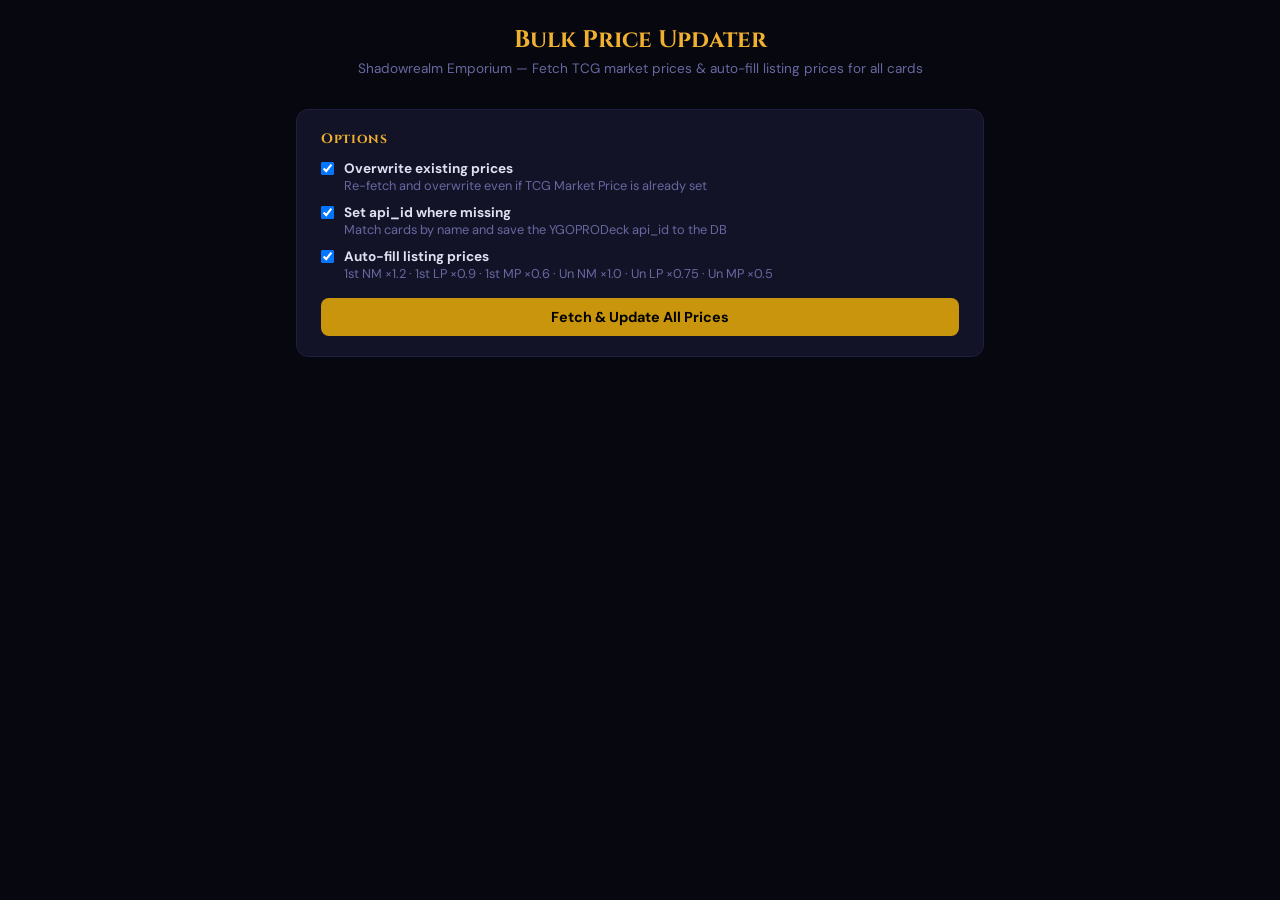
==== bulk-price.html @ 31ba42c0 "Collection: separate HR TCG Market + HR eBay columns - Replace stacked price display with two dedica" ====
<!DOCTYPE html>
<html lang="en">
<head>
  <meta charset="UTF-8">
  <meta name="viewport" content="width=device-width, initial-scale=1.0">
  <title>Shadowrealm — Bulk Price Updater</title>
  <link href="https://fonts.googleapis.com/css2?family=Cinzel:wght@400;600;700&family=DM+Sans:wght@300;400;500;600&display=swap" rel="stylesheet">
  <link rel="stylesheet" href="css/styles.css">
  <style>
    body { max-width: 720px; margin: 0 auto; padding: 24px 16px 80px; }
    .page-title { text-align:center; margin-bottom: 32px; }
    .page-title h1 { font-size:1.5rem; color:var(--gold2); margin-bottom:4px; }
    .page-title p  { color:var(--muted); font-size:0.85rem; }

    .step-card {
      background: var(--surf2);
      border: 1px solid var(--b1);
      border-radius: 12px;
      padding: 20px 24px;
      margin-bottom: 16px;
    }
    .step-card h2 { font-size:0.85rem; color:var(--gold2); margin-bottom: 12px; letter-spacing:0.05em; }

    .stat-row {
      display: flex; gap: 16px; flex-wrap: wrap; margin-bottom: 16px;
    }
    .stat-box {
      background: var(--b1); border-radius: 8px; padding: 12px 16px;
      flex: 1; min-width: 100px; text-align: center;
    }
    .stat-box .val { font-family:'Cinzel',serif; font-size:1.4rem; font-weight:700; color:var(--gold2); }
    .stat-box .lbl { font-size:0.72rem; color:var(--muted); margin-top:2px; }

    .log-wrap {
      background: var(--b1); border-radius: 8px;
      max-height: 200px; overflow-y: auto;
      padding: 10px 12px;
      font-size: 0.76rem;
      font-family: monospace;
      color: var(--muted);
      margin-top: 12px;
    }
    .log-wrap .log-ok   { color: var(--green); }
    .log-wrap .log-warn { color: var(--yellow); }
    .log-wrap .log-err  { color: var(--red); }

    #run-btn:disabled { opacity: 0.4; cursor: not-allowed; }
  </style>
</head>
<body>

<div class="page-title">
  <h1>Bulk Price Updater</h1>
  <p>Shadowrealm Emporium — Fetch TCG market prices &amp; auto-fill listing prices for all cards</p>
</div>

<!-- Options -->
<div class="step-card">
  <h2>Options</h2>
  <div style="display:flex;flex-direction:column;gap:10px;margin-bottom:16px">
    <label style="display:flex;align-items:flex-start;gap:10px;cursor:pointer;font-size:0.85rem;color:var(--txt)">
      <input type="checkbox" id="opt-overwrite" checked style="margin-top:2px">
      <span>
        <strong>Overwrite existing prices</strong>
        <span class="muted small" style="display:block">Re-fetch and overwrite even if TCG Market Price is already set</span>
      </span>
    </label>
    <label style="display:flex;align-items:flex-start;gap:10px;cursor:pointer;font-size:0.85rem;color:var(--txt)">
      <input type="checkbox" id="opt-set-api-id" checked style="margin-top:2px">
      <span>
        <strong>Set api_id where missing</strong>
        <span class="muted small" style="display:block">Match cards by name and save the YGOPRODeck api_id to the DB</span>
      </span>
    </label>
    <label style="display:flex;align-items:flex-start;gap:10px;cursor:pointer;font-size:0.85rem;color:var(--txt)">
      <input type="checkbox" id="opt-listing-prices" checked style="margin-top:2px">
      <span>
        <strong>Auto-fill listing prices</strong>
        <span class="muted small" style="display:block">1st NM ×1.2 · 1st LP ×0.9 · 1st MP ×0.6 · Un NM ×1.0 · Un LP ×0.75 · Un MP ×0.5</span>
      </span>
    </label>
  </div>
  <button id="run-btn" class="btn btn-primary" style="width:100%" onclick="runBulkPrice()">
    Fetch &amp; Update All Prices
  </button>
</div>

<!-- Progress -->
<div class="step-card" id="progress-card" style="display:none">
  <h2>Progress</h2>
  <div class="stat-row" id="stat-row">
    <div class="stat-box"><div class="val" id="s-ygo">—</div><div class="lbl">YGO Cards Loaded</div></div>
    <div class="stat-box"><div class="val" id="s-db">—</div><div class="lbl">DB Cards Scanned</div></div>
    <div class="stat-box"><div class="val green" id="s-updated">0</div><div class="lbl">Updated</div></div>
    <div class="stat-box"><div class="val muted" id="s-skipped">0</div><div class="lbl">Skipped (no match)</div></div>
    <div class="stat-box"><div class="val red" id="s-errors">0</div><div class="lbl">Errors</div></div>
  </div>
  <div class="progress-wrap">
    <div class="progress-bar" id="prog-bar" style="width:0%"></div>
  </div>
  <div style="font-size:0.8rem;color:var(--muted);margin-top:8px;text-align:center" id="prog-label">Starting…</div>
  <div class="log-wrap" id="log"></div>
</div>

<!-- Result -->
<div class="step-card" id="result-card" style="display:none">
  <h2>Complete</h2>
  <div class="stat-row" id="result-stats"></div>
  <div style="display:flex;gap:12px;margin-top:8px">
    <button class="btn btn-secondary" onclick="location.reload()">Run Again</button>
    <a href="index.html" class="btn btn-primary">Open App →</a>
  </div>
</div>

<div id="toast"></div>

<script src="js/config.js"></script>
<script src="js/db.js"></script>
<script>

function log(msg, type = '') {
  const wrap = document.getElementById('log');
  const line = document.createElement('div');
  line.className = type ? `log-${type}` : '';
  line.textContent = msg;
  wrap.appendChild(line);
  wrap.scrollTop = wrap.scrollHeight;
}

function setStat(id, val) {
  const el = document.getElementById(id);
  if (el) el.textContent = typeof val === 'number' ? val.toLocaleString() : val;
}

function setProgress(done, total, label) {
  const pct = total > 0 ? Math.round((done / total) * 100) : 0;
  document.getElementById('prog-bar').style.width = pct + '%';
  document.getElementById('prog-label').textContent = label;
}

async function runBulkPrice() {
  const btn            = document.getElementById('run-btn');
  const optOverwrite   = document.getElementById('opt-overwrite').checked;
  const optSetApiId    = document.getElementById('opt-set-api-id').checked;
  const optListPrices  = document.getElementById('opt-listing-prices').checked;

  btn.disabled = true;
  document.getElementById('progress-card').style.display = '';
  document.getElementById('result-card').style.display   = 'none';

  let totalUpdated = 0;
  let totalSkipped = 0;
  let totalErrors  = 0;

  // ── Step 1: Fetch all YGOPRODeck cards ──────────────────────────────────────
  log('Fetching all cards from YGOPRODeck…');
  setProgress(0, 1, 'Fetching YGOPRODeck database…');

  let ygoMap;        // name_lower              → { id, price, ebay }  — fallback by name
  let setCodeMap;    // set_code_lower          → { id, price, ebay }  — preferred: exact card# + rarity price
  let nameRarityMap; // "name|rarity" lower     → price               — for HR pricing
  try {
    const res  = await fetch('https://db.ygoprodeck.com/api/v7/cardinfo.php?misc=yes');
    if (!res.ok) throw new Error('YGOPRODeck API returned ' + res.status);
    const data = await res.json();
    const cards = data.data || [];

    ygoMap        = new Map();
    setCodeMap    = new Map();
    nameRarityMap = new Map();
    cards.forEach(c => {
      const price = parseFloat(c.card_prices?.[0]?.tcgplayer_price) || 0;
      const ebay  = parseFloat(c.card_prices?.[0]?.ebay_price)      || 0;
      // Name fallback (generic price — last resort only)
      ygoMap.set(c.name.toLowerCase().trim(), { id: c.id, price, ebay });
      // Card-number + rarity map — exact rarity-specific price
      (c.card_sets || []).forEach(s => {
        const setCode  = s.set_code?.toLowerCase().trim();
        const setPrice = parseFloat(s.set_price) || 0;
        const rarity   = s.set_rarity?.toLowerCase().trim() || '';
        if (setCode && setPrice > 0) {
          // Primary key: card_number|rarity — exact match
          setCodeMap.set(`${setCode}|${rarity}`, { id: c.id, price: setPrice, ebay });
          // Secondary key: card_number only — only set if not already set (first rarity wins as fallback)
          if (!setCodeMap.has(setCode)) {
            setCodeMap.set(setCode, { id: c.id, price: setPrice, ebay });
          }
        }
        // Name+rarity map for HR pricing
        if (setPrice > 0 && rarity) {
          const nrKey = `${c.name.toLowerCase().trim()}|${rarity}`;
          if (!nameRarityMap.has(nrKey)) nameRarityMap.set(nrKey, setPrice);
        }
      });
    });
    setStat('s-ygo', ygoMap.size);
    log(`✓ Loaded ${ygoMap.size.toLocaleString()} cards · ${setCodeMap.size.toLocaleString()} set printings from YGOPRODeck`, 'ok');
  } catch (e) {
    log('✗ Failed to fetch YGOPRODeck: ' + e.message, 'err');
    btn.disabled = false;
    return;
  }

  // ── Step 2: Page through all DB cards ────────────────────────────────────────
  log('Loading cards from Supabase…');
  const PAGE = 1000;
  let allCards = [];
  let offset   = 0;

  // Get total count first
  const countRes = await fetch(
    `${SUPABASE_URL}/rest/v1/cards?select=id&limit=1`,
    { headers: { ...DB_HEADERS_RETURN, 'Prefer': 'count=exact' } }
  );
  const totalCards = parseInt(countRes.headers.get('content-range')?.split('/')[1] || '0', 10);
  setStat('s-db', totalCards);
  log(`DB has ${totalCards.toLocaleString()} cards to process`);

  while (true) {
    const res = await fetch(
      `${SUPABASE_URL}/rest/v1/cards?select=id,card_number,card_name,rarity,higher_rarity,api_id,tcg_market_price&limit=${PAGE}&offset=${offset}`,
      { headers: DB_HEADERS_RETURN }
    );
    if (!res.ok) { log('✗ DB fetch failed at offset ' + offset, 'err'); break; }
    const batch = await res.json();
    allCards = allCards.concat(batch);
    if (batch.length < PAGE) break;
    offset += PAGE;
    setProgress(allCards.length, totalCards, `Loading DB cards… ${allCards.length.toLocaleString()} / ${totalCards.toLocaleString()}`);
  }

  log(`✓ Loaded ${allCards.length.toLocaleString()} cards from DB`, 'ok');

  // ── Step 3: Build update payload ─────────────────────────────────────────────
  log('Matching prices…');
  const updates = [];

  allCards.forEach(card => {
    // Skip if not overwriting and price already set
    if (!optOverwrite && card.tcg_market_price > 0) return;

    // Match by card_number + rarity first (exact), then card_number only, then name
    const codeKey     = (card.card_number || '').toLowerCase().trim();
    const rarityKey   = `${codeKey}|${(card.rarity || '').toLowerCase().trim()}`;
    const nameKey     = (card.card_name   || '').toLowerCase().trim();
    const match       = setCodeMap.get(rarityKey) || setCodeMap.get(codeKey) || ygoMap.get(nameKey);

    if (!match || match.price <= 0) {
      totalSkipped++;
      return;
    }

    const p     = match.price;
    const patch = { id: card.id, tcg_market_price: p, updated_at: new Date().toISOString() };

    if (match.ebay > 0) patch.ebay_low_price = +match.ebay.toFixed(2);

    if (optSetApiId && !card.api_id && match.id) {
      patch.api_id = match.id;
    }

    // HR pricing — try card_number|hr_rarity first (exact printing), then name|hr_rarity as fallback
    if (card.higher_rarity) {
      const hrRarLower  = card.higher_rarity.toLowerCase().trim();
      const hrCodeMatch = setCodeMap.get(`${codeKey}|${hrRarLower}`);
      const hrPrice     = hrCodeMatch
        ? hrCodeMatch.price
        : (nameRarityMap.get(`${nameKey}|${hrRarLower}`) || 0);
      if (hrPrice > 0) patch.hr_tcg_price = +parseFloat(hrPrice).toFixed(2);
      // HR eBay price — only available from set code match
      if (hrCodeMatch && hrCodeMatch.ebay > 0) patch.hr_ebay_price = +hrCodeMatch.ebay.toFixed(2);
    }

    if (optListPrices) {
      patch.first_ed_nm  = +(p * PRICE_MULT.first_ed_nm).toFixed(2);
      patch.first_ed_lp  = +(p * PRICE_MULT.first_ed_lp).toFixed(2);
      patch.first_ed_mp  = +(p * PRICE_MULT.first_ed_mp).toFixed(2);
      patch.unlimited_nm = +(p * PRICE_MULT.unlimited_nm).toFixed(2);
      patch.unlimited_lp = +(p * PRICE_MULT.unlimited_lp).toFixed(2);
      patch.unlimited_mp = +(p * PRICE_MULT.unlimited_mp).toFixed(2);
    }

    updates.push(patch);
  });

  log(`${updates.length.toLocaleString()} cards to update · ${totalSkipped.toLocaleString()} skipped (no price match)`);
  setStat('s-skipped', totalSkipped);

  if (!updates.length) {
    log('Nothing to update.', 'warn');
    setProgress(1, 1, 'Done — nothing to update');
    btn.disabled = false;
    return;
  }

  // ── Step 4: Batch PATCH (concurrent per batch) ───────────────────────────────
  // Use PATCH per card (not upsert/POST) so Supabase only updates existing rows
  // without triggering NOT NULL constraints on columns we're not touching.
  const BATCH = 100;
  const totalBatches = Math.ceil(updates.length / BATCH);
  log(`Uploading ${updates.length.toLocaleString()} updates in ${totalBatches} batches of ${BATCH}…`);

  async function patchCard(row) {
    const { id, ...fields } = row;
    const res = await fetch(
      `${SUPABASE_URL}/rest/v1/cards?id=eq.${id}`,
      { method: 'PATCH', headers: DB_HEADERS, body: JSON.stringify(fields) }
    );
    if (!res.ok) throw new Error(await res.text());
  }

  for (let i = 0; i < updates.length; i += BATCH) {
    const batch    = updates.slice(i, i + BATCH);
    const batchNum = Math.floor(i / BATCH) + 1;
    const results  = await Promise.allSettled(batch.map(patchCard));
    let batchErrors = 0;
    results.forEach(r => {
      if (r.status === 'fulfilled') totalUpdated++;
      else { totalErrors++; batchErrors++; }
    });
    setStat('s-updated', totalUpdated);
    setStat('s-errors', totalErrors);
    if (batchErrors) log(`✗ Batch ${batchNum}: ${batchErrors} failed`, 'err');
    setProgress(
      i + batch.length,
      updates.length,
      `Batch ${batchNum} / ${totalBatches} — ${totalUpdated.toLocaleString()} updated`
    );
    await new Promise(r => setTimeout(r, 0));
  }

  // ── Done ──────────────────────────────────────────────────────────────────────
  setProgress(updates.length, updates.length, 'Complete!');
  log(`✓ Done — ${totalUpdated.toLocaleString()} updated · ${totalSkipped.toLocaleString()} skipped · ${totalErrors} errors`, 'ok');

  document.getElementById('result-card').style.display = '';
  document.getElementById('result-stats').innerHTML = `
    <div class="stat-box"><div class="val green">${totalUpdated.toLocaleString()}</div><div class="lbl">Prices Updated</div></div>
    <div class="stat-box"><div class="val muted">${totalSkipped.toLocaleString()}</div><div class="lbl">No Match Found</div></div>
    <div class="stat-box"><div class="val ${totalErrors ? 'red' : 'muted'}">${totalErrors}</div><div class="lbl">Errors</div></div>
  `;

  btn.disabled = false;
}

// Toast stub (needed by db.js indirectly)
function showToast(msg) { console.warn(msg); }

</script>
</body>
</html>
---- css/styles.css ----
/* ─── Google Fonts ─────────────────────────────────────────────────────────── */
@import url('https://fonts.googleapis.com/css2?family=Cinzel:wght@400;600;700;900&family=DM+Sans:wght@300;400;500;600&display=swap');

/* ─── Design Tokens ────────────────────────────────────────────────────────── */
:root {
  --bg:      #070710;
  --surf:    #0d0d1e;
  --surf2:   #131328;
  --b1:      #1e1e40;
  --b2:      #2e2e55;
  --gold:    #c8950c;
  --gold2:   #f0b030;
  --txt:     #e0e0f0;
  --muted:   #6868a0;
  --dim:     #32325a;
  --green:   #3db87a;
  --yellow:  #e8b030;
  --red:     #e04848;
  --blue:    #60a0f0;
  --purple:  #e060e0;
}

/* ─── Reset & Base ─────────────────────────────────────────────────────────── */
*, *::before, *::after { box-sizing: border-box; margin: 0; padding: 0; }

html { font-size: 16px; }

body {
  background: var(--bg);
  color: var(--txt);
  font-family: 'DM Sans', sans-serif;
  font-weight: 400;
  min-height: 100vh;
  -webkit-font-smoothing: antialiased;
}

h1, h2, h3, h4, .cinzel { font-family: 'Cinzel', serif; }

a { color: var(--gold2); text-decoration: none; }
a:hover { text-decoration: underline; }

/* ─── Scrollbar ────────────────────────────────────────────────────────────── */
::-webkit-scrollbar { width: 6px; height: 6px; }
::-webkit-scrollbar-track { background: var(--surf); }
::-webkit-scrollbar-thumb { background: var(--b2); border-radius: 3px; }

/* ─── Utility ──────────────────────────────────────────────────────────────── */
.hidden   { display: none !important; }
.flex     { display: flex; }
.flex-col { display: flex; flex-direction: column; }
.gap-4    { gap: 4px; }
.gap-8    { gap: 8px; }
.gap-12   { gap: 12px; }
.gap-16   { gap: 16px; }
.gap-24   { gap: 24px; }
.center   { align-items: center; }
.between  { justify-content: space-between; }
.wrap     { flex-wrap: wrap; }
.w-full   { width: 100%; }
.mt-8     { margin-top: 8px; }
.mt-16    { margin-top: 16px; }
.mt-24    { margin-top: 24px; }
.muted    { color: var(--muted); }
.gold     { color: var(--gold2); }
.green    { color: var(--green); }
.red      { color: var(--red); }
.yellow   { color: var(--yellow); }
.blue     { color: var(--blue); }
.small    { font-size: 0.8rem; }
.bold     { font-weight: 600; }
.text-center { text-align: center; }

/* ─── Brand Header ─────────────────────────────────────────────────────────── */
.brand-header {
  text-align: center;
  padding: 20px 16px 12px;
  border-bottom: 1px solid var(--b1);
  background: var(--surf);
}
.brand-header h1 {
  font-size: clamp(1.1rem, 4vw, 1.6rem);
  font-weight: 700;
  letter-spacing: 0.05em;
  color: var(--gold2);
  text-shadow: 0 0 20px rgba(240,176,48,0.3);
}
.brand-header .byline {
  font-size: 0.75rem;
  color: var(--muted);
  font-family: 'DM Sans', sans-serif;
  margin-top: 2px;
}
.brand-header .mode-badge {
  display: inline-block;
  margin-top: 6px;
  padding: 2px 10px;
  border-radius: 20px;
  font-size: 0.7rem;
  font-family: 'Cinzel', serif;
  letter-spacing: 0.08em;
  text-transform: uppercase;
}
.mode-badge.inventory { background: var(--b1); color: var(--muted); border: 1px solid var(--dim); }
.mode-badge.owner     { background: rgba(200,149,12,0.15); color: var(--gold2); border: 1px solid var(--gold); }

/* ─── Buttons ──────────────────────────────────────────────────────────────── */
.btn {
  display: inline-flex;
  align-items: center;
  justify-content: center;
  gap: 6px;
  padding: 10px 20px;
  border: none;
  border-radius: 8px;
  font-family: 'DM Sans', sans-serif;
  font-size: 0.9rem;
  font-weight: 500;
  cursor: pointer;
  transition: all 0.15s ease;
  white-space: nowrap;
}
.btn:disabled { opacity: 0.4; cursor: not-allowed; }

.btn-primary {
  background: var(--gold);
  color: #000;
  font-weight: 700;
}
.btn-primary:hover:not(:disabled) { background: var(--gold2); }

.btn-secondary {
  background: var(--b1);
  color: var(--txt);
  border: 1px solid var(--b2);
}
.btn-secondary:hover:not(:disabled) { background: var(--b2); }

.btn-ghost {
  background: transparent;
  color: var(--muted);
  border: 1px solid var(--dim);
}
.btn-ghost:hover:not(:disabled) { color: var(--txt); border-color: var(--b2); }

.btn-danger {
  background: transparent;
  color: var(--red);
  border: 1px solid var(--red);
}
.btn-danger:hover:not(:disabled) { background: rgba(224,72,72,0.15); }

.btn-sm { padding: 6px 12px; font-size: 0.8rem; }
.btn-lg { padding: 14px 28px; font-size: 1rem; font-family: 'Cinzel', serif; letter-spacing: 0.05em; }

/* ─── Inputs / Forms ───────────────────────────────────────────────────────── */
.input {
  background: var(--b1);
  border: 1px solid var(--b2);
  border-radius: 8px;
  color: var(--txt);
  font-family: 'DM Sans', sans-serif;
  font-size: 0.9rem;
  padding: 10px 12px;
  width: 100%;
  outline: none;
  transition: border-color 0.15s;
}
.input:focus { border-color: var(--gold); }
.input::placeholder { color: var(--muted); }

select.input { cursor: pointer; appearance: none;
  background-image: url("data:image/svg+xml,%3Csvg xmlns='http://www.w3.org/2000/svg' width='12' height='8' viewBox='0 0 12 8'%3E%3Cpath d='M1 1l5 5 5-5' stroke='%236868a0' stroke-width='1.5' fill='none' stroke-linecap='round'/%3E%3C/svg%3E");
  background-repeat: no-repeat;
  background-position: right 12px center;
  padding-right: 32px;
}

.form-group { display: flex; flex-direction: column; gap: 6px; }
.form-label { font-size: 0.78rem; color: var(--muted); font-weight: 500; letter-spacing: 0.03em; }

/* ─── Tabs ─────────────────────────────────────────────────────────────────── */
.tabs {
  display: flex;
  border-bottom: 1px solid var(--b1);
  background: var(--surf);
  overflow-x: auto;
  -webkit-overflow-scrolling: touch;
}
.tabs::-webkit-scrollbar { height: 0; }

.tab-btn {
  flex: none;
  padding: 12px 16px;
  background: none;
  border: none;
  border-bottom: 2px solid transparent;
  color: var(--muted);
  font-family: 'Cinzel', serif;
  font-size: 0.72rem;
  font-weight: 600;
  letter-spacing: 0.06em;
  text-transform: uppercase;
  cursor: pointer;
  white-space: nowrap;
  transition: all 0.15s;
}
.tab-btn:hover { color: var(--txt); }
.tab-btn.active {
  color: var(--gold2);
  border-bottom-color: var(--gold);
}

.tab-panel { display: none; }
.tab-panel.active { display: block; }

/* ─── Cards (UI containers) ────────────────────────────────────────────────── */
.card {
  background: var(--surf2);
  border: 1px solid var(--b1);
  border-radius: 12px;
  padding: 16px;
}
.card-lg { padding: 24px; }

/* ─── Badges / Pills ───────────────────────────────────────────────────────── */
.badge {
  display: inline-block;
  padding: 2px 8px;
  border-radius: 20px;
  font-size: 0.7rem;
  font-weight: 600;
  font-family: 'DM Sans', sans-serif;
  white-space: nowrap;
}
.badge-gold    { background: rgba(200,149,12,0.2); color: var(--gold2); border: 1px solid rgba(200,149,12,0.4); }
.badge-muted   { background: var(--b1); color: var(--muted); border: 1px solid var(--dim); }
.badge-green   { background: rgba(61,184,122,0.15); color: var(--green); border: 1px solid rgba(61,184,122,0.3); }
.badge-red     { background: rgba(224,72,72,0.15); color: var(--red); border: 1px solid rgba(224,72,72,0.3); }
.badge-blue    { background: rgba(96,160,240,0.15); color: var(--blue); border: 1px solid rgba(96,160,240,0.3); }
.badge-purple  { background: rgba(224,96,224,0.15); color: var(--purple); border: 1px solid rgba(224,96,224,0.3); }

/* ─── Modal ────────────────────────────────────────────────────────────────── */
.modal-overlay {
  position: fixed; inset: 0;
  background: rgba(7,7,16,0.85);
  display: flex; align-items: center; justify-content: center;
  z-index: 1000;
  padding: 16px;
}
.modal-box {
  background: var(--surf2);
  border: 1px solid var(--b2);
  border-radius: 16px;
  padding: 24px;
  width: 100%;
  max-width: 480px;
  max-height: 90vh;
  overflow-y: auto;
}
.modal-title {
  font-family: 'Cinzel', serif;
  font-size: 1.1rem;
  color: var(--gold2);
  margin-bottom: 20px;
}

/* ─── Toast ────────────────────────────────────────────────────────────────── */
#toast {
  position: fixed; bottom: 24px; left: 50%; transform: translateX(-50%);
  background: var(--surf2); border: 1px solid var(--b2);
  color: var(--txt); padding: 10px 20px; border-radius: 8px;
  font-size: 0.85rem; z-index: 2000;
  opacity: 0; transition: opacity 0.2s;
  pointer-events: none;
  white-space: nowrap;
}
#toast.show { opacity: 1; }

/* ─── Startup Screen ───────────────────────────────────────────────────────── */
#start-screen {
  min-height: 100vh;
  display: flex;
  flex-direction: column;
  align-items: center;
  justify-content: center;
  padding: 24px;
  text-align: center;
}
.start-logo {
  font-family: 'Cinzel', serif;
  font-size: clamp(1.4rem, 6vw, 2.4rem);
  font-weight: 900;
  color: var(--gold2);
  text-shadow: 0 0 40px rgba(240,176,48,0.4);
  letter-spacing: 0.04em;
  margin-bottom: 8px;
}
.start-byline {
  font-size: 0.85rem;
  color: var(--muted);
  margin-bottom: 48px;
}
.start-buttons {
  display: flex;
  flex-direction: column;
  gap: 16px;
  width: 100%;
  max-width: 300px;
}
.start-btn {
  padding: 18px 24px;
  border-radius: 12px;
  font-family: 'Cinzel', serif;
  font-size: 1rem;
  font-weight: 700;
  letter-spacing: 0.05em;
  cursor: pointer;
  border: none;
  transition: all 0.2s;
}
.start-btn-inventory {
  background: var(--b1);
  color: var(--txt);
  border: 1px solid var(--b2);
}
.start-btn-inventory:hover { background: var(--b2); }
.start-btn-owner {
  background: linear-gradient(135deg, var(--gold) 0%, var(--gold2) 100%);
  color: #000;
}
.start-btn-owner:hover { filter: brightness(1.1); }
.start-btn-desc {
  font-family: 'DM Sans', sans-serif;
  font-size: 0.75rem;
  font-weight: 400;
  color: var(--muted);
  margin-top: 4px;
  display: block;
}
.start-btn-owner .start-btn-desc { color: rgba(0,0,0,0.6); }

/* ─── PIN Modal ────────────────────────────────────────────────────────────── */
.pin-display {
  display: flex; gap: 12px; justify-content: center; margin: 20px 0;
}
.pin-dot {
  width: 14px; height: 14px;
  border-radius: 50%;
  background: var(--b2);
  border: 2px solid var(--dim);
  transition: all 0.15s;
}
.pin-dot.filled { background: var(--gold); border-color: var(--gold); }

.pin-keypad {
  display: grid;
  grid-template-columns: repeat(3, 1fr);
  gap: 10px;
  max-width: 240px;
  margin: 0 auto;
}
.pin-key {
  aspect-ratio: 1;
  background: var(--b1);
  border: 1px solid var(--b2);
  border-radius: 10px;
  color: var(--txt);
  font-family: 'Cinzel', serif;
  font-size: 1.2rem;
  cursor: pointer;
  transition: all 0.1s;
  display: flex; align-items: center; justify-content: center;
}
.pin-key:hover  { background: var(--b2); }
.pin-key:active { transform: scale(0.93); }
.pin-key.clear  { color: var(--red); font-family: 'DM Sans', sans-serif; font-size: 1rem; }
.pin-error { color: var(--red); font-size: 0.85rem; text-align: center; min-height: 20px; }

/* ─── Main App Shell ───────────────────────────────────────────────────────── */
#app { min-height: 100vh; display: flex; flex-direction: column; }

.app-header {
  background: var(--surf);
  border-bottom: 1px solid var(--b1);
  padding: 12px 16px;
  display: flex;
  align-items: center;
  justify-content: space-between;
  position: sticky; top: 0; z-index: 100;
}
.app-header-brand {
  font-family: 'Cinzel', serif;
  font-size: 0.85rem;
  font-weight: 700;
  color: var(--gold2);
  letter-spacing: 0.04em;
}
.app-header-right { display: flex; align-items: center; gap: 10px; }

.switch-mode-btn {
  background: none;
  border: 1px solid var(--dim);
  color: var(--muted);
  padding: 5px 10px;
  border-radius: 6px;
  font-size: 0.75rem;
  font-family: 'DM Sans', sans-serif;
  cursor: pointer;
  transition: all 0.15s;
}
.switch-mode-btn:hover { color: var(--txt); border-color: var(--b2); }

.tab-content { flex: 1; padding: 16px; max-width: 900px; margin: 0 auto; width: 100%; }
#tab-inventory .tab-content { max-width: 100%; }
#tab-collection .tab-content { max-width: 100%; }

/* ─── Inventory Mode ───────────────────────────────────────────────────────── */
.inv-search-wrap {
  display: flex;
  flex-direction: column;
  gap: 8px;
  margin-bottom: 20px;
}
.inv-search-label {
  font-family: 'Cinzel', serif;
  font-size: 1rem;
  color: var(--gold2);
  letter-spacing: 0.04em;
}
.inv-search-input {
  font-size: 1.2rem;
  font-family: 'Cinzel', serif;
  letter-spacing: 0.08em;
  text-transform: uppercase;
  text-align: center;
  padding: 14px;
}
.inv-card-count { font-size: 0.8rem; color: var(--muted); text-align: center; }

/* Inventory card row */
.inv-card {
  background: var(--surf2);
  border: 1px solid var(--b1);
  border-radius: 12px;
  padding: 12px;
  margin-bottom: 12px;
  position: relative;
  transition: border-color 0.2s;
}
.inv-card.saving { border-color: var(--gold); }
.inv-card.saved  { border-color: var(--green); }

.inv-card-header {
  display: flex;
  align-items: flex-start;
  gap: 12px;
  margin-bottom: 12px;
}
.inv-card-img {
  width: 48px;
  height: 70px;
  object-fit: cover;
  border-radius: 4px;
  background: var(--b1);
  flex-shrink: 0;
}
.inv-card-img-placeholder {
  width: 48px; height: 70px;
  background: var(--b1);
  border-radius: 4px;
  display: flex; align-items: center; justify-content: center;
  color: var(--dim); font-size: 0.6rem;
  flex-shrink: 0;
}
.inv-card-info { flex: 1; min-width: 0; }
.inv-card-number {
  font-family: 'Cinzel', serif;
  font-size: 0.75rem;
  color: var(--muted);
  letter-spacing: 0.05em;
}
.inv-card-name {
  font-size: 0.95rem;
  font-weight: 600;
  color: var(--txt);
  margin: 2px 0;
  line-height: 1.3;
}
.inv-card-rarity { /* badge applied */ }

.save-flash {
  position: absolute;
  top: 8px; right: 10px;
  font-size: 0.75rem;
  color: var(--green);
  font-weight: 600;
  opacity: 0;
  transition: opacity 0.3s;
}
.save-flash.show { opacity: 1; }

/* Edition rows */
.edition-row {
  background: var(--b1);
  border-radius: 8px;
  padding: 8px 10px;
  margin-bottom: 6px;
}
.edition-label-row {
  display: flex; align-items: center; justify-content: space-between;
  margin-bottom: 6px;
}
.edition-pill {
  font-size: 0.68rem;
  font-weight: 700;
  font-family: 'Cinzel', serif;
  letter-spacing: 0.06em;
  text-transform: uppercase;
  padding: 2px 8px;
  border-radius: 10px;
}
.edition-pill.first { background: rgba(240,176,48,0.15); color: var(--gold2); border: 1px solid rgba(240,176,48,0.3); }
.edition-pill.unlimited { background: rgba(104,104,160,0.15); color: var(--muted); border: 1px solid var(--dim); }

.edition-total {
  font-family: 'Cinzel', serif;
  font-size: 0.9rem;
  color: var(--txt);
  font-weight: 600;
}

.qty-controls {
  display: flex;
  gap: 8px;
  align-items: center;
}
.qty-group {
  display: flex;
  flex-direction: column;
  align-items: center;
  gap: 4px;
}
.qty-label {
  font-size: 0.65rem;
  color: var(--muted);
  font-weight: 600;
  letter-spacing: 0.04em;
  text-transform: uppercase;
}
.qty-row {
  display: flex;
  align-items: center;
  gap: 4px;
}
.qty-btn {
  width: 22px; height: 22px;
  background: var(--surf2);
  border: 1px solid var(--dim);
  border-radius: 4px;
  color: var(--muted);
  font-size: 0.9rem;
  cursor: pointer;
  display: flex; align-items: center; justify-content: center;
  transition: all 0.1s;
  flex-shrink: 0;
  padding: 0;
  line-height: 1;
}
.qty-btn:hover { background: var(--b2); color: var(--txt); }
.qty-btn:active { transform: scale(0.88); }

.qty-input {
  width: 54px;
  height: 36px;
  background: var(--surf);
  border: 1px solid var(--b2);
  border-radius: 6px;
  color: var(--txt);
  font-family: 'Cinzel', serif;
  font-size: 1.1rem;
  font-weight: 700;
  text-align: center;
  outline: none;
  transition: border-color 0.15s;
  -moz-appearance: textfield;
}
.qty-input:focus { border-color: var(--gold); }

/* Card footer (location + HR) */
.inv-card-footer {
  margin-top: 10px;
  display: flex;
  flex-direction: column;
  gap: 8px;
}
.inv-footer-row {
  display: flex;
  gap: 8px;
  flex-wrap: wrap;
}
.inv-footer-row .input {
  font-size: 0.8rem;
  padding: 7px 10px;
  flex: 1;
  min-width: 120px;
}

/* HR qty row */
.hr-qty-row {
  display: flex;
  gap: 12px;
  align-items: center;
  flex-wrap: wrap;
}
.hr-qty-group {
  display: flex;
  flex-direction: column;
  align-items: center;
  gap: 4px;
}

/* ─── Inventory Grid (Excel-style) ─────────────────────────────────────────── */
.inv-table-wrap { overflow-x: auto; margin-top: 4px; }

.inv-table { width: 100%; border-collapse: collapse; font-size: 1.5rem; white-space: nowrap; }

.inv-table thead th {
  background: var(--surf2);
  padding: 8px 10px;
  font-family: 'Cinzel', serif;
  font-size: 1.1rem;
  font-weight: 700;
  letter-spacing: 0.05em;
  color: #fff;
  border-bottom: 2px solid var(--b1);
  text-align: center;
  user-select: none;
  position: sticky; top: 0; z-index: 1;
}
.inv-table thead th:first-child { text-align: left; }
.inv-th-group-start  { border-left: 2px solid var(--b2) !important; }
.inv-th-hr-sep       { border-left: 5px solid var(--purple) !important;
                       background: rgba(120,0,220,0.12) !important; }
.inv-td-hr-sep       { border-left: 5px solid var(--purple) !important;
                       background: rgba(120,0,220,0.07); }
.inv-th-total        { color: var(--gold2) !important; font-size: 1.05rem !important; }
.inv-th-img          { width: 136px; }
.inv-th-status       { width: 40px; }
.inv-th-group-label  { text-align: center !important; color: var(--gold) !important;
                       font-size: .7rem !important; letter-spacing: .08em;
                       text-transform: uppercase; padding-bottom: 2px !important;
                       border-bottom: 1px solid var(--b2); }
.inv-thead-sub th    { font-size: .72rem !important; color: var(--muted) !important;
                       padding-top: 2px !important; }

.inv-table td {
  padding: 5px 8px;
  border-bottom: 1px solid var(--b1);
  vertical-align: middle;
  color: #fff;
}
.inv-row:hover td { background: rgba(255,255,255,0.04); }
.inv-row.saving td { border-bottom-color: var(--gold); }
.inv-row.saved  td { border-bottom-color: var(--green); }

.inv-td-img   { width: 136px; padding: 4px 6px; }
.inv-td-num   { font-family: 'Cinzel', serif; font-size: 1.2rem; color: var(--gold2); font-weight: 600; }
.inv-td-name  { font-weight: 600; font-size: 1.5rem; color: #fff; max-width: 300px; overflow: hidden; text-overflow: ellipsis; }
.inv-td-rarity { }
.inv-td-total {
  text-align: center;
  font-family: 'Cinzel', serif;
  font-weight: 700;
  font-size: 1.65rem;
  color: var(--gold2);
  min-width: 50px;
}
.inv-th-total-end {
  color: var(--gold) !important;
  font-size: 1.05rem !important;
  background: #1e0a3c !important;
  border-left: 3px solid var(--gold) !important;
  white-space: nowrap;
  text-align: center;
}
.inv-td-total-end {
  text-align: center;
  font-family: 'Cinzel', serif;
  font-weight: 900;
  font-size: 1.9rem;
  color: var(--gold);
  background: #1e0a3c;
  border-left: 3px solid var(--gold);
  min-width: 70px;
  padding: 0 10px;
}
.inv-th-review {
  text-align: center;
  font-size: 0.8rem !important;
  color: var(--yellow) !important;
  white-space: nowrap;
  min-width: 60px;
}
.inv-td-review {
  text-align: center;
  vertical-align: middle;
  padding: 0 8px;
}
.inv-review-check {
  width: 26px;
  height: 26px;
  cursor: pointer;
  accent-color: var(--yellow);
}
.inv-td-select { padding: 4px 6px; }
.inv-td-status { width: 40px; text-align: center; padding: 0 6px; }

.inv-thumb    { width: 112px; height: 160px; object-fit: cover; border-radius: 6px; display: block; }
.inv-thumb-ph { width: 112px; height: 160px; background: var(--b1); border-radius: 6px; }

/* Quantity cell */
.inv-qty-cell { padding: 3px 5px; text-align: center; }
.inv-qty-group-start { border-left: 2px solid var(--b2); }
.inv-qty-disabled { opacity: 0.28; pointer-events: none; }

.inv-qty-input {
  width: 68px; height: 42px;
  background: var(--surf);
  border: 1px solid var(--b2);
  border-radius: 6px;
  color: #fff;
  font-family: 'Cinzel', serif;
  font-size: 1.65rem;
  font-weight: 700;
  text-align: center;
  outline: none;
  -moz-appearance: textfield;
  transition: border-color 0.15s, box-shadow 0.15s;
}
.inv-qty-input:focus {
  border-color: var(--gold);
  box-shadow: 0 0 0 3px rgba(240,176,48,0.25);
  position: relative; z-index: 1;
}

.inv-select {
  font-size: 1.35rem;
  padding: 5px 8px;
  background: var(--surf);
  border: 1px solid var(--b2);
  border-radius: 6px;
  color: #fff;
  outline: none;
  cursor: pointer;
  max-width: 200px;
}
.inv-select:focus { border-color: var(--gold); }

/* Save status dot */
.inv-status-dot { font-size: 1.2rem; font-weight: 700; }
.inv-status-dot.saving { color: var(--gold); }
.inv-status-dot.saved  { color: var(--green); }

/* ─── Inventory — row selection checkbox ───────────────────────────────────── */
.inv-th-check {
  width: 32px;
  text-align: center;
  padding: 0 4px;
}
.inv-td-check {
  text-align: center;
  padding: 0 4px;
}
.inv-row-check, #inv-select-all {
  width: 16px;
  height: 16px;
  cursor: pointer;
  accent-color: var(--gold);
}
.inv-row.inv-row-selected {
  background: rgba(212, 175, 55, 0.10) !important;
}

/* ─── Inventory — bulk rarity action bar ───────────────────────────────────── */
.inv-bulk-bar {
  display: flex;
  align-items: center;
  gap: 10px;
  padding: 10px 16px;
  margin-bottom: 10px;
  background: var(--surf2);
  border: 1px solid var(--gold);
  border-radius: 8px;
  flex-wrap: wrap;
}
.inv-bulk-count {
  font-weight: 600;
  color: var(--gold);
  white-space: nowrap;
  min-width: 100px;
}
.inv-bulk-label {
  color: var(--txt);
  white-space: nowrap;
  font-size: 0.9rem;
}
.inv-bulk-select {
  min-width: 200px;
  max-width: 280px;
}
.inv-bulk-btn {
  padding: 6px 18px;
  font-size: 0.9rem;
}
.inv-bulk-clear-btn {
  padding: 6px 14px;
  font-size: 0.85rem;
  background: transparent;
  border: 1px solid var(--b2);
  color: var(--muted);
}
.inv-bulk-clear-btn:hover {
  border-color: var(--txt);
  color: var(--txt);
}

/* ─── Collection Table ─────────────────────────────────────────────────────── */
.collection-toolbar {
  display: flex; flex-wrap: wrap; gap: 8px; margin-bottom: 16px;
}
.collection-search { flex: 1; min-width: 180px; }

.table-wrap { overflow-x: auto; }
table {
  width: 100%; border-collapse: collapse;
  font-size: 0.82rem;
}
th {
  background: var(--surf2);
  padding: 10px 12px;
  text-align: left;
  font-family: 'Cinzel', serif;
  font-size: 0.68rem;
  font-weight: 600;
  letter-spacing: 0.06em;
  color: var(--muted);
  border-bottom: 1px solid var(--b1);
  white-space: nowrap;
  cursor: pointer;
  user-select: none;
}
th:hover { color: var(--txt); }
th .sort-arrow { margin-left: 4px; opacity: 0.4; }
th.sorted .sort-arrow { opacity: 1; color: var(--gold2); }

td {
  padding: 10px 12px;
  border-bottom: 1px solid var(--b1);
  vertical-align: middle;
  color: var(--txt);
}
tr:hover td { background: var(--surf2); }

.col-thumb { width: 40px; }
.col-thumb img { width: 32px; height: 46px; object-fit: cover; border-radius: 3px; display: block; }

.pagination {
  display: flex; align-items: center; gap: 12px;
  justify-content: center; margin-top: 16px; flex-wrap: wrap;
}
.page-info { font-size: 0.8rem; color: var(--muted); }

/* ─── Add Card ─────────────────────────────────────────────────────────────── */
.add-card-search-results {
  max-height: 200px; overflow-y: auto;
  background: var(--surf2);
  border: 1px solid var(--b2);
  border-radius: 8px;
  margin-top: 4px;
}
.search-result-item {
  padding: 10px 12px;
  cursor: pointer;
  border-bottom: 1px solid var(--b1);
  display: flex; gap: 10px; align-items: center;
}
.search-result-item:last-child { border-bottom: none; }
.search-result-item:hover { background: var(--b1); }
.search-result-item img { width: 28px; height: 40px; object-fit: cover; border-radius: 3px; }

/* ─── Sales ────────────────────────────────────────────────────────────────── */
.profit-positive { color: var(--green); }
.profit-negative { color: var(--red); }

/* ─── Reports ──────────────────────────────────────────────────────────────── */
.report-section {
  background: var(--surf2);
  border: 1px solid var(--b1);
  border-radius: 12px;
  padding: 20px;
  margin-bottom: 20px;
}
.report-section h3 {
  font-size: 0.85rem;
  color: var(--gold2);
  margin-bottom: 16px;
  letter-spacing: 0.06em;
}

/* ─── Progress Bar ─────────────────────────────────────────────────────────── */
.progress-wrap, .progress-bar-wrap { background: var(--b1); border-radius: 4px; height: 8px; overflow: hidden; }
.progress-bar, .progress-bar-fill  { height: 100%; background: var(--gold); border-radius: 4px; transition: width 0.3s; width: 0; }

/* ─── Stat Cards ───────────────────────────────────────────────────────────── */
.stat-grid {
  display: grid;
  grid-template-columns: repeat(auto-fit, minmax(130px, 1fr));
  gap: 12px;
  margin-bottom: 20px;
}
.stat-card {
  background: var(--surf2);
  border: 1px solid var(--b1);
  border-radius: 10px;
  padding: 14px;
  text-align: center;
}
.stat-value {
  font-family: 'Cinzel', serif;
  font-size: 1.4rem;
  font-weight: 700;
  color: var(--gold2);
}
.stat-label { font-size: 0.72rem; color: var(--muted); margin-top: 4px; }

/* ─── List Card Tab ─────────────────────────────────────────────────────────── */
.lc-wrap { max-width: 1000px; }

.lc-apikey-bar {
  display: flex;
  align-items: center;
  gap: 12px;
  flex-wrap: wrap;
  background: var(--b1);
  border-radius: 8px;
  padding: 10px 16px;
  margin-bottom: 20px;
}
.lc-apikey-label { font-size: 0.78rem; color: var(--muted); font-weight: 600; white-space: nowrap; }
.lc-apikey-ok    { font-size: 0.85rem; color: var(--green); }

.lc-columns {
  display: grid;
  grid-template-columns: 240px 1fr;
  gap: 24px;
  align-items: start;
}
@media (max-width: 680px) {
  .lc-columns { grid-template-columns: 1fr; }
}

.lc-step-title {
  font-family: 'Cinzel', serif;
  font-size: 0.8rem;
  color: var(--gold2);
  letter-spacing: 0.05em;
  margin-bottom: 10px;
}

/* Upload zone */
.lc-drop-zone {
  border: 2px dashed var(--b2);
  border-radius: 10px;
  min-height: 200px;
  display: flex;
  align-items: center;
  justify-content: center;
  cursor: pointer;
  overflow: hidden;
  background: var(--surf);
  padding: 14px;
  transition: border-color 0.15s;
}
.lc-drop-zone:hover { border-color: var(--gold); }
.lc-drop-ph {
  text-align: center;
  color: var(--muted);
  font-size: 0.85rem;
  line-height: 1.7;
  pointer-events: none;
}

/* Match box */
.lc-match-box {
  background: var(--b1);
  border-radius: 8px;
  padding: 12px;
  margin-bottom: 16px;
}
.lc-match-inner { display: flex; gap: 12px; align-items: flex-start; }
.lc-match-thumb { width: 52px; height: 76px; object-fit: cover; border-radius: 4px; flex-shrink: 0; }
.lc-match-info  { flex: 1; min-width: 0; }
.lc-match-name  { font-weight: 600; font-size: 0.95rem; color: #fff; margin-bottom: 3px; }
.lc-match-meta  { font-size: 0.78rem; color: var(--muted); }
.lc-match-ok    { font-size: 0.78rem; color: var(--green); margin-top: 5px; }

/* Confirm grid */
.lc-confirm-grid {
  display: grid;
  grid-template-columns: 1fr 1fr 1fr;
  gap: 10px;
  margin-bottom: 8px;
}
@media (max-width: 560px) {
  .lc-confirm-grid { grid-template-columns: 1fr 1fr; }
}

/* Multi-photo grid */
.lc-previews {
  display: flex;
  flex-wrap: wrap;
  gap: 8px;
  padding: 4px;
  justify-content: center;
  width: 100%;
}
.lc-thumb-wrap {
  position: relative;
  flex-shrink: 0;
}
.lc-thumb-img {
  width: 80px;
  height: 112px;
  object-fit: cover;
  border-radius: 6px;
  display: block;
  border: 1px solid var(--b2);
}
.lc-thumb-del {
  position: absolute;
  top: -6px;
  right: -6px;
  width: 20px;
  height: 20px;
  background: var(--red);
  border: none;
  border-radius: 50%;
  color: #fff;
  font-size: 0.65rem;
  cursor: pointer;
  display: flex;
  align-items: center;
  justify-content: center;
  padding: 0;
}
.lc-thumb-del:hover { background: #c03030; }

/* Listing field header */
.lc-field-hdr {
  display: flex;
  align-items: center;
  gap: 8px;
  margin-bottom: 4px;
}
.lc-field-hdr .form-label { flex: 1; margin-bottom: 0; }

/* ─── Responsive ───────────────────────────────────────────────────────────── */
@media (max-width: 600px) {
  .tab-content { padding: 12px; }
  .modal-box { padding: 16px; }
  .qty-controls { gap: 6px; }
  .qty-input { width: 48px; font-size: 1rem; }
  th, td { padding: 8px; }
}

/* ═══════════════════════════════════════════════════════
   ACQUISITIONS TAB
═══════════════════════════════════════════════════════ */
.acq-grid {
  display: grid;
  grid-template-columns: 1fr 1fr;
  gap: 20px;
  align-items: start;
}
@media (max-width: 860px) { .acq-grid { grid-template-columns: 1fr; } }

.acq-card {
  background: var(--surf);
  border: 1px solid var(--b1);
  border-radius: 10px;
  padding: 22px 20px;
}

.acq-section-title {
  color: var(--gold2);
  font-size: 1.05rem;
  margin: 0 0 18px;
  padding-bottom: 10px;
  border-bottom: 1px solid var(--b1);
}

.acq-row {
  display: grid;
  grid-template-columns: 1fr 1fr;
  gap: 12px;
  margin-bottom: 12px;
}
@media (max-width: 500px) { .acq-row { grid-template-columns: 1fr; } }

.acq-group { display: flex; flex-direction: column; gap: 5px; }

.acq-label {
  font-size: 0.78rem;
  color: var(--muted);
  text-transform: uppercase;
  letter-spacing: .04em;
}

.acq-input,
.acq-select {
  background: var(--surf2);
  border: 1px solid var(--b2);
  border-radius: 6px;
  color: var(--txt);
  font-family: 'DM Sans', sans-serif;
  font-size: 0.92rem;
  padding: 8px 10px;
  outline: none;
  transition: border-color .15s;
}
.acq-input:focus,
.acq-select:focus { border-color: var(--gold); }

/* High Rarity checkbox */
.acq-hr-label {
  display: flex;
  align-items: center;
  gap: 10px;
  cursor: pointer;
  padding: 10px 12px;
  background: var(--surf2);
  border: 1px solid var(--b2);
  border-radius: 8px;
  transition: border-color .15s;
}
.acq-hr-label:hover { border-color: var(--gold); }
.acq-hr-checkbox {
  width: 18px; height: 18px;
  accent-color: var(--gold);
  cursor: pointer;
  flex-shrink: 0;
}
.acq-hr-text  { font-size: 0.95rem; color: var(--txt); font-weight: 600; }
.acq-hr-hint  { font-size: 0.78rem; color: var(--muted); }

.acq-file-input {
  display: block;
  width: 100%;
  color: var(--txt);
  font-size: 0.88rem;
  padding: 8px 0;
}

/* Preview table (inside bulk import card) */
.acq-preview-table {
  width: 100%;
  border-collapse: collapse;
  font-size: 0.82rem;
}
.acq-preview-table th {
  background: var(--b1);
  color: var(--muted);
  font-size: 0.72rem;
  text-transform: uppercase;
  letter-spacing: .05em;
  padding: 6px 10px;
  text-align: left;
  white-space: nowrap;
}
.acq-preview-table td {
  padding: 5px 10px;
  border-bottom: 1px solid var(--b1);
  white-space: nowrap;
}
.acq-preview-table tr:last-child td { border-bottom: none; }

/* Recent acquisitions log table */
.acq-log-table {
  width: 100%;
  border-collapse: collapse;
  font-size: 0.88rem;
}
.acq-log-table thead th {
  background: var(--surf);
  color: var(--muted);
  font-size: 0.73rem;
  text-transform: uppercase;
  letter-spacing: .05em;
  padding: 10px 12px;
  text-align: left;
  white-space: nowrap;
  position: sticky;
  top: 0;
  border-bottom: 2px solid var(--b2);
}
.acq-log-table tbody td {
  padding: 9px 12px;
  border-bottom: 1px solid var(--b1);
  white-space: nowrap;
}
.acq-log-table tbody tr:hover td { background: var(--surf2); }

/* ─── Rarity Sets Tab ────────────────────────────────────────────────────── */
.rs-header-bar {
  display: flex; align-items: center; justify-content: space-between;
  flex-wrap: wrap; gap: 12px; margin-bottom: 14px;
}
.rs-header-right { display: flex; align-items: center; gap: 10px; }
.rs-set-select {
  background: var(--surf2); color: var(--txt); border: 1px solid var(--b2);
  border-radius: 7px; padding: 8px 14px; font-size: 0.95rem; min-width: 280px;
}
.rs-import-bar {
  display: flex; align-items: center; gap: 12px; flex-wrap: wrap;
  background: var(--surf); border: 1px solid var(--b1); border-radius: 8px;
  padding: 10px 14px; margin-bottom: 14px;
}
.rs-import-btn {
  cursor: pointer; background: var(--b2); color: var(--txt);
  border: 1px solid var(--b2); border-radius: 6px;
  padding: 6px 14px; font-size: 0.85rem; white-space: nowrap;
  transition: background .15s;
}
.rs-import-btn:hover { background: var(--surf2); }
.rs-table-wrap { overflow-x: auto; }
.rs-loading { color: var(--muted); padding: 24px; font-size: 0.95rem; }

.rs-table {
  width: 100%; border-collapse: collapse; white-space: nowrap;
  font-size: 0.88rem;
}
/* Group header row */
.rs-group-row th { padding: 6px 10px; font-size: 0.78rem; font-weight: 700; }
.rs-group-label {
  text-align: center; background: var(--b1);
  color: var(--gold); border-bottom: 2px solid var(--b2);
  letter-spacing: .04em; text-transform: uppercase; font-size: 0.72rem !important;
}
.rs-group-hr {
  color: var(--purple) !important;
}
/* Rarity sub-headers */
.rs-th-rarity {
  text-align: center; padding: 5px 8px;
  background: var(--surf); color: var(--muted);
  font-size: 0.72rem; font-weight: 600;
  border-bottom: 2px solid var(--b2);
}
.rs-th-hr { color: var(--purple) !important; }
.rs-th-num  { text-align: left; padding: 6px 10px; width: 110px; color: var(--gold2); font-size: 0.8rem; }
.rs-th-name { text-align: left; padding: 6px 10px; min-width: 180px; }
.rs-th-total {
  text-align: center; color: var(--gold2) !important;
  font-weight: 700; font-size: 0.82rem; padding: 6px 10px;
}
/* Column separators */
.rs-col-sep    { border-left: 2px solid var(--b2) !important; }
.rs-col-hr-sep { border-left: 4px solid var(--purple) !important; }

/* Data rows */
.rs-table tbody tr { border-bottom: 1px solid var(--b1); }
.rs-table tbody tr:hover td { background: var(--surf2); }
.rs-td-num  { color: var(--gold2); font-size: 0.82rem; padding: 4px 8px; }
.rs-td-name { color: var(--txt);   font-size: 0.88rem; padding: 4px 8px; }
.rs-td-total {
  text-align: center; font-weight: 700; font-size: 1rem;
  color: var(--gold2); padding: 4px 10px;
}
/* Qty cells */
.rs-qty-cell { text-align: center; padding: 3px 4px; }
.rs-hr-cell  { background: rgba(130,80,200,0.05); }
.rs-qty-na   { color: var(--dim); font-size: 0.8rem; }
.rs-qty-input {
  width: 52px; height: 32px; text-align: center;
  background: var(--b1); color: var(--txt);
  border: 1px solid var(--b2); border-radius: 5px;
  font-size: 0.95rem; font-weight: 600;
  transition: border-color .15s, background .15s;
}
.rs-qty-input:focus {
  outline: none; border-color: var(--gold); background: var(--surf2);
}
.rs-qty-hr {
  border-color: rgba(130,80,200,0.4);
  background: rgba(130,80,200,0.08);
}
.rs-qty-hr:focus { border-color: var(--purple); }
.rs-qty-input.rs-saved  { background: rgba(39,174,96,.2);  border-color: var(--green); }
.rs-qty-input.rs-error  { background: rgba(231,76,60,.2);  border-color: var(--red); }
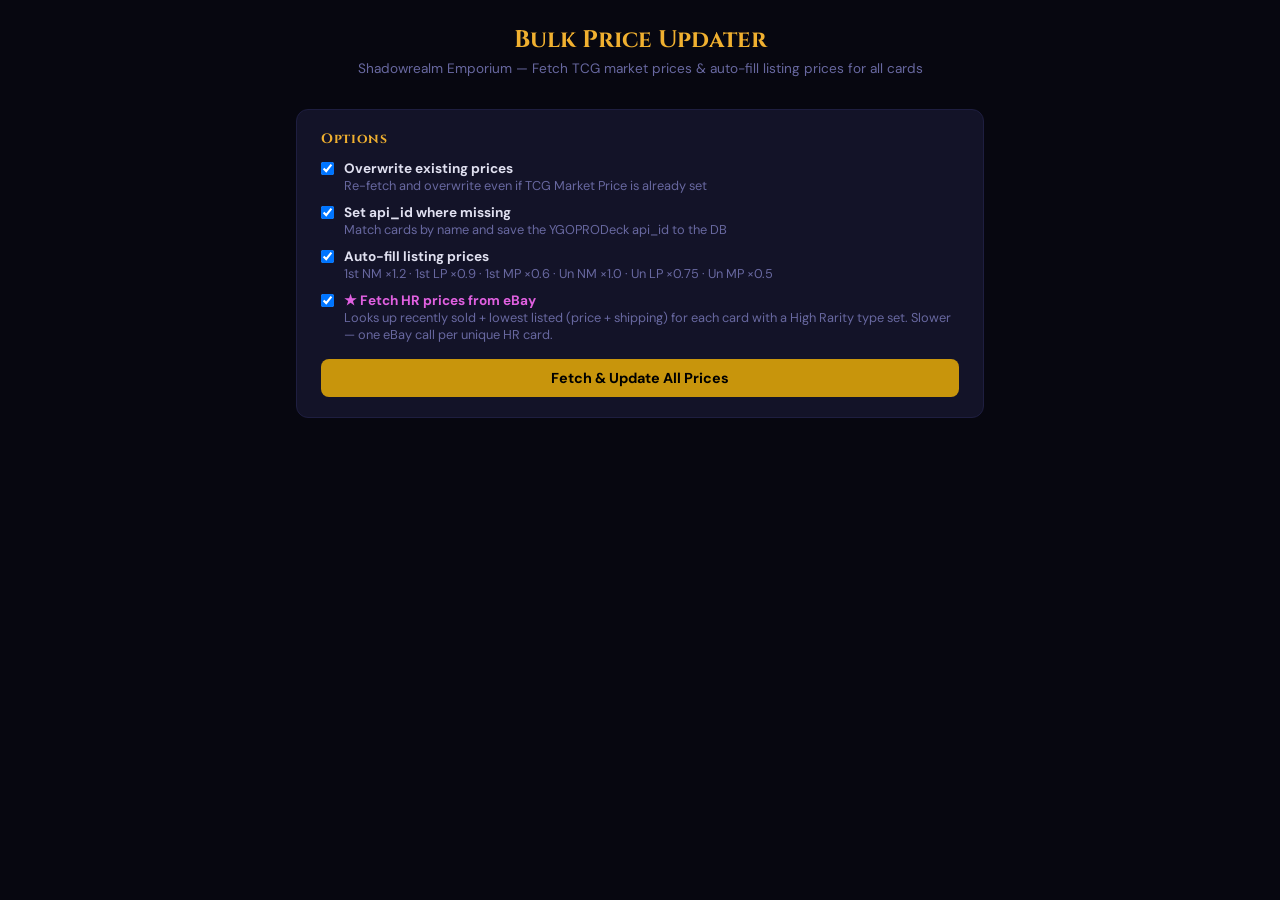
==== commit eabfe287: "eBay price integration: HR sold + lowest listed via Netlify function - netlify/functions/ebay-prices" ====
--- a/bulk-price.html
+++ b/bulk-price.html
@@ -79,6 +79,13 @@
         <span class="muted small" style="display:block">1st NM ×1.2 · 1st LP ×0.9 · 1st MP ×0.6 · Un NM ×1.0 · Un LP ×0.75 · Un MP ×0.5</span>
       </span>
     </label>
+    <label style="display:flex;align-items:flex-start;gap:10px;cursor:pointer;font-size:0.85rem;color:var(--txt)">
+      <input type="checkbox" id="opt-ebay-hr" checked style="margin-top:2px">
+      <span>
+        <strong style="color:var(--purple)">★ Fetch HR prices from eBay</strong>
+        <span class="muted small" style="display:block">Looks up recently sold + lowest listed (price + shipping) for each card with a High Rarity type set. Slower — one eBay call per unique HR card.</span>
+      </span>
+    </label>
   </div>
   <button id="run-btn" class="btn btn-primary" style="width:100%" onclick="runBulkPrice()">
     Fetch &amp; Update All Prices
@@ -93,6 +100,7 @@
     <div class="stat-box"><div class="val" id="s-db">—</div><div class="lbl">DB Cards Scanned</div></div>
     <div class="stat-box"><div class="val green" id="s-updated">0</div><div class="lbl">Updated</div></div>
     <div class="stat-box"><div class="val muted" id="s-skipped">0</div><div class="lbl">Skipped (no match)</div></div>
+    <div class="stat-box"><div class="val" id="s-hr" style="color:var(--purple)">—</div><div class="lbl">HR eBay Fetched</div></div>
     <div class="stat-box"><div class="val red" id="s-errors">0</div><div class="lbl">Errors</div></div>
   </div>
   <div class="progress-wrap">
@@ -143,6 +151,7 @@
   const optOverwrite   = document.getElementById('opt-overwrite').checked;
   const optSetApiId    = document.getElementById('opt-set-api-id').checked;
   const optListPrices  = document.getElementById('opt-listing-prices').checked;
+  const optEbayHr      = document.getElementById('opt-ebay-hr').checked;
 
   btn.disabled = true;
   document.getElementById('progress-card').style.display = '';
@@ -235,70 +244,144 @@
   log('Matching prices…');
   const updates = [];
 
+  let hrCardsFound = 0;
+  let hrMatched    = 0;
+  let hrMissed     = 0;
+  const hrEbayQueue = []; // cards needing eBay HR lookup (YGOPRODeck had no set price)
+
   allCards.forEach(card => {
-    // Skip if not overwriting and price already set
-    if (!optOverwrite && card.tcg_market_price > 0) return;
-
-    // Match by card_number + rarity first (exact), then card_number only, then name
-    const codeKey     = (card.card_number || '').toLowerCase().trim();
-    const rarityKey   = `${codeKey}|${(card.rarity || '').toLowerCase().trim()}`;
-    const nameKey     = (card.card_name   || '').toLowerCase().trim();
-    const match       = setCodeMap.get(rarityKey) || setCodeMap.get(codeKey) || ygoMap.get(nameKey);
-
-    if (!match || match.price <= 0) {
+    const codeKey   = (card.card_number || '').toLowerCase().trim();
+    const rarityKey = `${codeKey}|${(card.rarity || '').toLowerCase().trim()}`;
+    const nameKey   = (card.card_name   || '').toLowerCase().trim();
+
+    // ── Base price ──────────────────────────────────────────────────────────
+    const baseNeeded = optOverwrite || !(card.tcg_market_price > 0);
+    const match      = setCodeMap.get(rarityKey) || setCodeMap.get(codeKey) || ygoMap.get(nameKey);
+
+    if (baseNeeded && (!match || match.price <= 0)) {
       totalSkipped++;
-      return;
-    }
-
-    const p     = match.price;
-    const patch = { id: card.id, tcg_market_price: p, updated_at: new Date().toISOString() };
-
-    if (match.ebay > 0) patch.ebay_low_price = +match.ebay.toFixed(2);
-
-    if (optSetApiId && !card.api_id && match.id) {
-      patch.api_id = match.id;
-    }
-
-    // HR pricing — try card_number|hr_rarity first (exact printing), then name|hr_rarity as fallback
-    if (card.higher_rarity) {
+      // Still attempt HR price update below even if base price missed
+    }
+
+    const patch = { id: card.id, updated_at: new Date().toISOString() };
+    let hasUpdate = false;
+
+    if (baseNeeded && match && match.price > 0) {
+      const p = match.price;
+      patch.tcg_market_price = p;
+      if (match.ebay > 0) patch.ebay_low_price = +match.ebay.toFixed(2);
+      if (optSetApiId && !card.api_id && match.id) patch.api_id = match.id;
+      if (optListPrices) {
+        patch.first_ed_nm  = +(p * PRICE_MULT.first_ed_nm).toFixed(2);
+        patch.first_ed_lp  = +(p * PRICE_MULT.first_ed_lp).toFixed(2);
+        patch.first_ed_mp  = +(p * PRICE_MULT.first_ed_mp).toFixed(2);
+        patch.unlimited_nm = +(p * PRICE_MULT.unlimited_nm).toFixed(2);
+        patch.unlimited_lp = +(p * PRICE_MULT.unlimited_lp).toFixed(2);
+        patch.unlimited_mp = +(p * PRICE_MULT.unlimited_mp).toFixed(2);
+      }
+      hasUpdate = true;
+    }
+
+    // ── HR price — runs independently of base price result ──────────────────
+    // Always attempt when higher_rarity is set and either overwriting or hr_tcg_price is blank
+    const hrNeeded = card.higher_rarity && (optOverwrite || !(card.hr_tcg_price > 0));
+    if (hrNeeded) {
+      hrCardsFound++;
       const hrRarLower  = card.higher_rarity.toLowerCase().trim();
-      const hrCodeMatch = setCodeMap.get(`${codeKey}|${hrRarLower}`);
+      const hrCodeKey   = `${codeKey}|${hrRarLower}`;
+      const hrCodeMatch = setCodeMap.get(hrCodeKey);
       const hrPrice     = hrCodeMatch
         ? hrCodeMatch.price
         : (nameRarityMap.get(`${nameKey}|${hrRarLower}`) || 0);
-      if (hrPrice > 0) patch.hr_tcg_price = +parseFloat(hrPrice).toFixed(2);
-      // HR eBay price — only available from set code match
-      if (hrCodeMatch && hrCodeMatch.ebay > 0) patch.hr_ebay_price = +hrCodeMatch.ebay.toFixed(2);
-    }
-
-    if (optListPrices) {
-      patch.first_ed_nm  = +(p * PRICE_MULT.first_ed_nm).toFixed(2);
-      patch.first_ed_lp  = +(p * PRICE_MULT.first_ed_lp).toFixed(2);
-      patch.first_ed_mp  = +(p * PRICE_MULT.first_ed_mp).toFixed(2);
-      patch.unlimited_nm = +(p * PRICE_MULT.unlimited_nm).toFixed(2);
-      patch.unlimited_lp = +(p * PRICE_MULT.unlimited_lp).toFixed(2);
-      patch.unlimited_mp = +(p * PRICE_MULT.unlimited_mp).toFixed(2);
-    }
-
-    updates.push(patch);
+
+      if (hrPrice > 0) {
+        patch.hr_tcg_price = +parseFloat(hrPrice).toFixed(2);
+        if (hrCodeMatch && hrCodeMatch.ebay > 0) patch.hr_ebay_price = +hrCodeMatch.ebay.toFixed(2);
+        hrMatched++;
+        hasUpdate = true;
+      } else {
+        // YGOPRODeck has no set-level price for this HR variant — queue for eBay lookup
+        hrMissed++;
+        hrEbayQueue.push({ patchRef: patch, card_number: card.card_number, rarity: card.higher_rarity });
+      }
+    }
+
+    if (hasUpdate) updates.push(patch);
+    else if (hrEbayQueue.length && hrEbayQueue[hrEbayQueue.length - 1].patchRef === patch) {
+      // patch was created but has no base update yet — still add so eBay results have somewhere to land
+      updates.push(patch);
+    }
   });
 
-  log(`${updates.length.toLocaleString()} cards to update · ${totalSkipped.toLocaleString()} skipped (no price match)`);
+  log(`${updates.length.toLocaleString()} cards staged · ${totalSkipped.toLocaleString()} skipped (no base match)`);
+  log(`HR (YGOPRODeck): ${hrCardsFound} found · ${hrMatched} priced · ${hrMissed} queued for eBay`, hrMissed > 0 ? 'warn' : 'ok');
   setStat('s-skipped', totalSkipped);
 
-  if (!updates.length) {
+  // ── Step 4: eBay HR price lookup ─────────────────────────────────────────────
+  if (optEbayHr && hrEbayQueue.length > 0) {
+    // Deduplicate by card_number|rarity so we only make one eBay call per unique printing
+    const seen      = new Map(); // "card_number|rarity" → { sold, listed }
+    const deduped   = [];
+    hrEbayQueue.forEach(item => {
+      const key = `${item.card_number}|${item.rarity}`.toLowerCase();
+      if (!seen.has(key)) { seen.set(key, null); deduped.push({ ...item, key }); }
+    });
+
+    log(`Fetching eBay prices for ${deduped.length} unique HR printing(s)… (one call each, ~0.3s apart)`);
+    setStat('s-hr', `0/${deduped.length}`);
+    let hrFetched = 0;
+
+    for (const item of deduped) {
+      const url = `/.netlify/functions/ebay-prices` +
+        `?card_number=${encodeURIComponent(item.card_number)}` +
+        `&rarity=${encodeURIComponent(item.rarity)}`;
+      try {
+        const res  = await fetch(url);
+        const data = res.ok ? await res.json() : {};
+
+        if (data.recentSoldMedian > 0 || data.lowestListed > 0) {
+          // Apply result to ALL patches that matched this card_number|rarity
+          hrEbayQueue
+            .filter(q => `${q.card_number}|${q.rarity}`.toLowerCase() === item.key)
+            .forEach(q => {
+              if (data.recentSoldMedian > 0) q.patchRef.hr_tcg_price  = data.recentSoldMedian;
+              if (data.lowestListed     > 0) q.patchRef.hr_ebay_price = data.lowestListed;
+            });
+          log(
+            `★ ${item.card_number} ${item.rarity}: ` +
+            `sold ~$${data.recentSoldMedian ?? '—'} · ` +
+            `listed from $${data.lowestListed ?? '—'} ` +
+            `(${data.soldCount} sold, ${data.activeCount} active)`,
+            'ok'
+          );
+        } else {
+          log(`○ ${item.card_number} ${item.rarity}: no eBay results found`, 'warn');
+        }
+        hrFetched++;
+        setStat('s-hr', `${hrFetched}/${deduped.length}`);
+      } catch (e) {
+        log(`✗ eBay lookup failed for ${item.card_number}: ${e.message}`, 'err');
+      }
+      // Throttle — avoid hitting eBay rate limits
+      await new Promise(r => setTimeout(r, 300));
+    }
+    log(`eBay HR lookup complete: ${hrFetched} / ${deduped.length}`, 'ok');
+  }
+
+  const realUpdates = updates.filter(p => Object.keys(p).length > 2); // more than just id + updated_at
+  if (!realUpdates.length) {
     log('Nothing to update.', 'warn');
     setProgress(1, 1, 'Done — nothing to update');
     btn.disabled = false;
     return;
   }
 
-  // ── Step 4: Batch PATCH (concurrent per batch) ───────────────────────────────
+  // ── Step 5: Batch PATCH (concurrent per batch) ───────────────────────────────
   // Use PATCH per card (not upsert/POST) so Supabase only updates existing rows
   // without triggering NOT NULL constraints on columns we're not touching.
   const BATCH = 100;
-  const totalBatches = Math.ceil(updates.length / BATCH);
-  log(`Uploading ${updates.length.toLocaleString()} updates in ${totalBatches} batches of ${BATCH}…`);
+  const totalBatches = Math.ceil(realUpdates.length / BATCH);
+  log(`Uploading ${realUpdates.length.toLocaleString()} updates in ${totalBatches} batches of ${BATCH}…`);
 
   async function patchCard(row) {
     const { id, ...fields } = row;
@@ -309,8 +392,8 @@
     if (!res.ok) throw new Error(await res.text());
   }
 
-  for (let i = 0; i < updates.length; i += BATCH) {
-    const batch    = updates.slice(i, i + BATCH);
+  for (let i = 0; i < realUpdates.length; i += BATCH) {
+    const batch    = realUpdates.slice(i, i + BATCH);
     const batchNum = Math.floor(i / BATCH) + 1;
     const results  = await Promise.allSettled(batch.map(patchCard));
     let batchErrors = 0;
@@ -323,7 +406,7 @@
     if (batchErrors) log(`✗ Batch ${batchNum}: ${batchErrors} failed`, 'err');
     setProgress(
       i + batch.length,
-      updates.length,
+      realUpdates.length,
       `Batch ${batchNum} / ${totalBatches} — ${totalUpdated.toLocaleString()} updated`
     );
     await new Promise(r => setTimeout(r, 0));
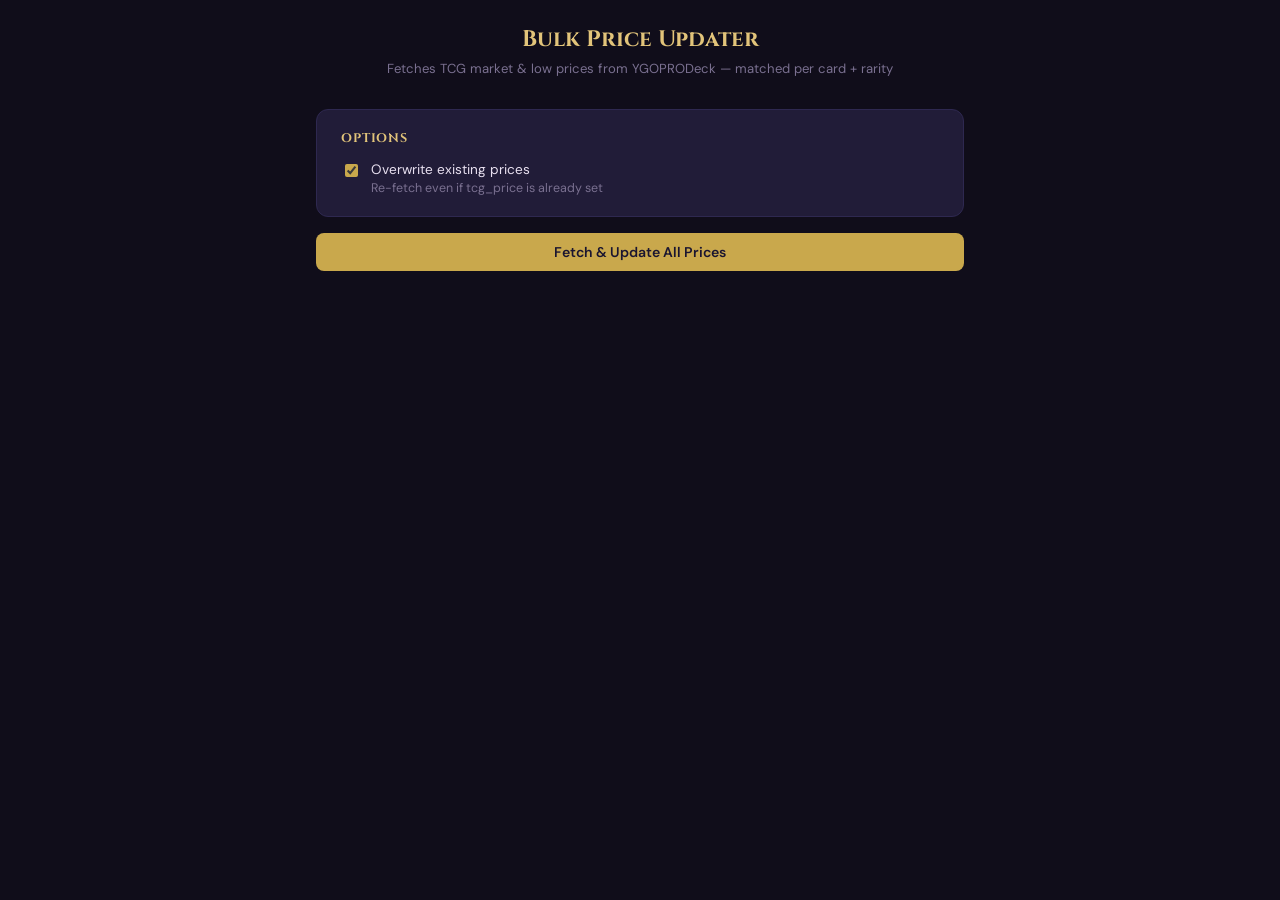
==== commit cc5abde6: "Migrate to new schema — single Supabase server, remove DEV_MODE - js/config.js: hardcoded to new Sup" ====
--- a/bulk-price.html
+++ b/bulk-price.html
@@ -3,133 +3,156 @@
 <head>
   <meta charset="UTF-8">
   <meta name="viewport" content="width=device-width, initial-scale=1.0">
-  <title>Shadowrealm — Bulk Price Updater</title>
+  <title>YGOExclusives — Bulk Price Updater</title>
   <link href="https://fonts.googleapis.com/css2?family=Cinzel:wght@400;600;700&family=DM+Sans:wght@300;400;500;600&display=swap" rel="stylesheet">
-  <link rel="stylesheet" href="css/styles.css">
   <style>
-    body { max-width: 720px; margin: 0 auto; padding: 24px 16px 80px; }
-    .page-title { text-align:center; margin-bottom: 32px; }
-    .page-title h1 { font-size:1.5rem; color:var(--gold2); margin-bottom:4px; }
-    .page-title p  { color:var(--muted); font-size:0.85rem; }
-
-    .step-card {
-      background: var(--surf2);
-      border: 1px solid var(--b1);
-      border-radius: 12px;
-      padding: 20px 24px;
-      margin-bottom: 16px;
-    }
-    .step-card h2 { font-size:0.85rem; color:var(--gold2); margin-bottom: 12px; letter-spacing:0.05em; }
-
-    .stat-row {
-      display: flex; gap: 16px; flex-wrap: wrap; margin-bottom: 16px;
-    }
-    .stat-box {
-      background: var(--b1); border-radius: 8px; padding: 12px 16px;
-      flex: 1; min-width: 100px; text-align: center;
-    }
-    .stat-box .val { font-family:'Cinzel',serif; font-size:1.4rem; font-weight:700; color:var(--gold2); }
-    .stat-box .lbl { font-size:0.72rem; color:var(--muted); margin-top:2px; }
+    *, *::before, *::after { box-sizing: border-box; }
+    :root {
+      --bg:    #100d1a; --surf: #1a1530; --surf2: #211c38;
+      --b1:    #2e2850; --b2:  #3d3668;
+      --gold:  #c9a84c; --gold2: #e2c47a;
+      --txt:   #e8e0f0; --muted: #7a7090; --dim: #4a4468;
+      --green: #4caf7d; --yellow: #e2b24c; --red: #e25c5c; --blue: #5c9ee2;
+    }
+    body {
+      background: var(--bg); color: var(--txt);
+      font-family: 'DM Sans', sans-serif; font-size: 0.9rem;
+      margin: 0; padding: 24px 16px 80px;
+      max-width: 680px; margin-inline: auto;
+    }
+    .page-title { text-align: center; margin-bottom: 32px; }
+    .page-title h1 { font-family: 'Cinzel', serif; font-size: 1.4rem; color: var(--gold2); margin: 0 0 6px; }
+    .page-title p  { color: var(--muted); font-size: 0.82rem; margin: 0; }
+    .dev-badge {
+      display: inline-block; background: #ff9900; color: #000;
+      font-size: 0.7rem; font-weight: 700; padding: 2px 8px;
+      border-radius: 4px; margin-top: 8px; letter-spacing: 0.05em;
+    }
+
+    .card {
+      background: var(--surf2); border: 1px solid var(--b1);
+      border-radius: 12px; padding: 20px 24px; margin-bottom: 16px;
+    }
+    .card h2 {
+      font-family: 'Cinzel', serif; font-size: 0.78rem;
+      color: var(--gold2); letter-spacing: 0.07em;
+      margin: 0 0 14px; text-transform: uppercase;
+    }
+
+    label.opt {
+      display: flex; align-items: flex-start; gap: 10px;
+      cursor: pointer; font-size: 0.85rem; color: var(--txt);
+    }
+    label.opt input { margin-top: 3px; accent-color: var(--gold); }
+    label.opt .sub  { display: block; color: var(--muted); font-size: 0.78rem; margin-top: 2px; }
+
+    .btn {
+      display: inline-flex; align-items: center; justify-content: center;
+      padding: 10px 20px; border-radius: 8px; border: none;
+      font-family: 'DM Sans', sans-serif; font-size: 0.88rem; font-weight: 600;
+      cursor: pointer; transition: opacity 0.15s; text-decoration: none;
+    }
+    .btn:disabled { opacity: 0.4; cursor: not-allowed; }
+    .btn-primary   { background: var(--gold); color: #1a1530; }
+    .btn-primary:hover:not(:disabled) { opacity: 0.88; }
+    .btn-secondary { background: var(--surf); color: var(--txt); border: 1px solid var(--b2); }
+    .btn-full { width: 100%; }
+
+    .stat-row  { display: flex; gap: 12px; flex-wrap: wrap; margin-bottom: 14px; }
+    .stat-box  {
+      background: var(--b1); border-radius: 8px; padding: 10px 14px;
+      flex: 1; min-width: 90px; text-align: center;
+    }
+    .stat-box .val { font-family: 'Cinzel', serif; font-size: 1.25rem; font-weight: 700; color: var(--gold2); }
+    .stat-box .lbl { font-size: 0.68rem; color: var(--muted); margin-top: 2px; }
+    .val-green { color: var(--green) !important; }
+    .val-muted { color: var(--muted) !important; }
+    .val-red   { color: var(--red)   !important; }
+
+    .progress-wrap { background: var(--b1); border-radius: 4px; height: 6px; margin-bottom: 8px; overflow: hidden; }
+    .progress-bar  { background: var(--gold); height: 100%; width: 0%; transition: width 0.2s; }
+    .prog-label    { font-size: 0.78rem; color: var(--muted); text-align: center; margin-bottom: 10px; }
 
     .log-wrap {
       background: var(--b1); border-radius: 8px;
-      max-height: 200px; overflow-y: auto;
-      padding: 10px 12px;
-      font-size: 0.76rem;
-      font-family: monospace;
-      color: var(--muted);
-      margin-top: 12px;
-    }
-    .log-wrap .log-ok   { color: var(--green); }
-    .log-wrap .log-warn { color: var(--yellow); }
-    .log-wrap .log-err  { color: var(--red); }
-
-    #run-btn:disabled { opacity: 0.4; cursor: not-allowed; }
+      max-height: 220px; overflow-y: auto;
+      padding: 10px 12px; font-size: 0.74rem;
+      font-family: monospace; color: var(--muted); margin-top: 10px;
+    }
+    .log-ok   { color: var(--green); }
+    .log-warn { color: var(--yellow); }
+    .log-err  { color: var(--red); }
+
+    .done-actions { display: flex; gap: 12px; margin-top: 12px; }
   </style>
 </head>
 <body>
 
 <div class="page-title">
   <h1>Bulk Price Updater</h1>
-  <p>Shadowrealm Emporium — Fetch TCG market prices &amp; auto-fill listing prices for all cards</p>
+  <p>Fetches TCG market &amp; low prices from YGOPRODeck — matched per card + rarity</p>
 </div>
 
-<!-- Options -->
-<div class="step-card">
+<div class="card">
   <h2>Options</h2>
-  <div style="display:flex;flex-direction:column;gap:10px;margin-bottom:16px">
-    <label style="display:flex;align-items:flex-start;gap:10px;cursor:pointer;font-size:0.85rem;color:var(--txt)">
-      <input type="checkbox" id="opt-overwrite" checked style="margin-top:2px">
-      <span>
-        <strong>Overwrite existing prices</strong>
-        <span class="muted small" style="display:block">Re-fetch and overwrite even if TCG Market Price is already set</span>
-      </span>
-    </label>
-    <label style="display:flex;align-items:flex-start;gap:10px;cursor:pointer;font-size:0.85rem;color:var(--txt)">
-      <input type="checkbox" id="opt-set-api-id" checked style="margin-top:2px">
-      <span>
-        <strong>Set api_id where missing</strong>
-        <span class="muted small" style="display:block">Match cards by name and save the YGOPRODeck api_id to the DB</span>
-      </span>
-    </label>
-    <label style="display:flex;align-items:flex-start;gap:10px;cursor:pointer;font-size:0.85rem;color:var(--txt)">
-      <input type="checkbox" id="opt-listing-prices" checked style="margin-top:2px">
-      <span>
-        <strong>Auto-fill listing prices</strong>
-        <span class="muted small" style="display:block">1st NM ×1.2 · 1st LP ×0.9 · 1st MP ×0.6 · Un NM ×1.0 · Un LP ×0.75 · Un MP ×0.5</span>
-      </span>
-    </label>
-    <label style="display:flex;align-items:flex-start;gap:10px;cursor:pointer;font-size:0.85rem;color:var(--txt)">
-      <input type="checkbox" id="opt-ebay-hr" checked style="margin-top:2px">
-      <span>
-        <strong style="color:var(--purple)">★ Fetch HR prices from eBay</strong>
-        <span class="muted small" style="display:block">Looks up recently sold + lowest listed (price + shipping) for each card with a High Rarity type set. Slower — one eBay call per unique HR card.</span>
-      </span>
-    </label>
+  <label class="opt">
+    <input type="checkbox" id="opt-overwrite" checked>
+    <span>
+      Overwrite existing prices
+      <span class="sub">Re-fetch even if tcg_price is already set</span>
+    </span>
+  </label>
+</div>
+
+<button id="run-btn" class="btn btn-primary btn-full" onclick="run()">
+  Fetch &amp; Update All Prices
+</button>
+
+<div class="card" id="progress-card" style="display:none;margin-top:16px">
+  <h2>Progress</h2>
+  <div class="stat-row">
+    <div class="stat-box"><div class="val" id="s-printings">—</div><div class="lbl">YGOPRODeck Printings</div></div>
+    <div class="stat-box"><div class="val" id="s-rate">—</div><div class="lbl">USD → CAD Rate</div></div>
+    <div class="stat-box"><div class="val" id="s-db">—</div><div class="lbl">DB Rows Loaded</div></div>
+    <div class="stat-box"><div class="val val-green" id="s-updated">0</div><div class="lbl">Updated</div></div>
+    <div class="stat-box"><div class="val val-muted" id="s-skipped">0</div><div class="lbl">Skipped</div></div>
+    <div class="stat-box"><div class="val val-red" id="s-errors">0</div><div class="lbl">Errors</div></div>
   </div>
-  <button id="run-btn" class="btn btn-primary" style="width:100%" onclick="runBulkPrice()">
-    Fetch &amp; Update All Prices
-  </button>
-</div>
-
-<!-- Progress -->
-<div class="step-card" id="progress-card" style="display:none">
-  <h2>Progress</h2>
-  <div class="stat-row" id="stat-row">
-    <div class="stat-box"><div class="val" id="s-ygo">—</div><div class="lbl">YGO Cards Loaded</div></div>
-    <div class="stat-box"><div class="val" id="s-db">—</div><div class="lbl">DB Cards Scanned</div></div>
-    <div class="stat-box"><div class="val green" id="s-updated">0</div><div class="lbl">Updated</div></div>
-    <div class="stat-box"><div class="val muted" id="s-skipped">0</div><div class="lbl">Skipped (no match)</div></div>
-    <div class="stat-box"><div class="val" id="s-hr" style="color:var(--purple)">—</div><div class="lbl">HR eBay Fetched</div></div>
-    <div class="stat-box"><div class="val red" id="s-errors">0</div><div class="lbl">Errors</div></div>
-  </div>
-  <div class="progress-wrap">
-    <div class="progress-bar" id="prog-bar" style="width:0%"></div>
-  </div>
-  <div style="font-size:0.8rem;color:var(--muted);margin-top:8px;text-align:center" id="prog-label">Starting…</div>
+  <div class="progress-wrap"><div class="progress-bar" id="prog-bar"></div></div>
+  <div class="prog-label" id="prog-label">Starting…</div>
   <div class="log-wrap" id="log"></div>
 </div>
 
-<!-- Result -->
-<div class="step-card" id="result-card" style="display:none">
+<div class="card" id="done-card" style="display:none;margin-top:16px">
   <h2>Complete</h2>
-  <div class="stat-row" id="result-stats"></div>
-  <div style="display:flex;gap:12px;margin-top:8px">
+  <div class="stat-row" id="done-stats"></div>
+  <div class="done-actions">
     <button class="btn btn-secondary" onclick="location.reload()">Run Again</button>
     <a href="index.html" class="btn btn-primary">Open App →</a>
   </div>
 </div>
 
-<div id="toast"></div>
-
-<script src="js/config.js"></script>
-<script src="js/db.js"></script>
 <script>
-
+// ── Config (self-contained — no external JS dependencies) ─────────────────────
+const SUPABASE_URL = 'https://xyhzwmlqmazloyerelas.supabase.co';
+const SUPABASE_KEY = 'eyJhbGciOiJIUzI1NiIsInR5cCI6IkpXVCJ9.eyJpc3MiOiJzdXBhYmFzZSIsInJlZiI6Inh5aHp3bWxxbWF6bG95ZXJlbGFzIiwicm9sZSI6ImFub24iLCJpYXQiOjE3Nzc1MTE3NTEsImV4cCI6MjA5MzA4Nzc1MX0.dNaWuZUwX8eFqpFk0mp_cvGpYzOycuBGN7wUii8U0-E';
+
+const TABLE   = 'card_inventory';
+const FLD_MKT = 'tcg_price';
+const FLD_LOW = 'tcg_low_price';
+const FLD_CAD = 'tcg_price_cad';
+
+const HEADERS = {
+  'Content-Type':  'application/json',
+  'apikey':        SUPABASE_KEY,
+  'Authorization': 'Bearer ' + SUPABASE_KEY,
+};
+
+// ── UI helpers ────────────────────────────────────────────────────────────────
 function log(msg, type = '') {
   const wrap = document.getElementById('log');
   const line = document.createElement('div');
-  line.className = type ? `log-${type}` : '';
+  if (type) line.className = 'log-' + type;
   line.textContent = msg;
   wrap.appendChild(line);
   wrap.scrollTop = wrap.scrollHeight;
@@ -146,289 +169,176 @@
   document.getElementById('prog-label').textContent = label;
 }
 
-async function runBulkPrice() {
-  const btn            = document.getElementById('run-btn');
-  const optOverwrite   = document.getElementById('opt-overwrite').checked;
-  const optSetApiId    = document.getElementById('opt-set-api-id').checked;
-  const optListPrices  = document.getElementById('opt-listing-prices').checked;
-  const optEbayHr      = document.getElementById('opt-ebay-hr').checked;
+// ── Main ──────────────────────────────────────────────────────────────────────
+async function run() {
+  const btn          = document.getElementById('run-btn');
+  const optOverwrite = document.getElementById('opt-overwrite').checked;
 
   btn.disabled = true;
   document.getElementById('progress-card').style.display = '';
-  document.getElementById('result-card').style.display   = 'none';
+  document.getElementById('done-card').style.display     = 'none';
+  document.getElementById('log').innerHTML               = '';
 
   let totalUpdated = 0;
   let totalSkipped = 0;
   let totalErrors  = 0;
 
-  // ── Step 1: Fetch all YGOPRODeck cards ──────────────────────────────────────
-  log('Fetching all cards from YGOPRODeck…');
-  setProgress(0, 1, 'Fetching YGOPRODeck database…');
-
-  let ygoMap;        // name_lower              → { id, price, ebay }  — fallback by name
-  let setCodeMap;    // set_code_lower          → { id, price, ebay }  — preferred: exact card# + rarity price
-  let nameRarityMap; // "name|rarity" lower     → price               — for HR pricing
+  // ── Step 1: Fetch YGOPRODeck (tcgplayer_data=true for per-printing prices) ──
+  log('Fetching YGOPRODeck — this may take 10–20 seconds…');
+  setProgress(0, 1, 'Fetching YGOPRODeck…');
+
+  let priceMap; // "card_number|rarity" lowercase → { market, low }
   try {
-    const res  = await fetch('https://db.ygoprodeck.com/api/v7/cardinfo.php?misc=yes');
-    if (!res.ok) throw new Error('YGOPRODeck API returned ' + res.status);
+    const res = await fetch('https://db.ygoprodeck.com/api/v7/cardinfo.php?tcgplayer_data=true');
+    if (!res.ok) throw new Error('YGOPRODeck returned ' + res.status);
     const data = await res.json();
-    const cards = data.data || [];
-
-    ygoMap        = new Map();
-    setCodeMap    = new Map();
-    nameRarityMap = new Map();
-    cards.forEach(c => {
-      const price = parseFloat(c.card_prices?.[0]?.tcgplayer_price) || 0;
-      const ebay  = parseFloat(c.card_prices?.[0]?.ebay_price)      || 0;
-      // Name fallback (generic price — last resort only)
-      ygoMap.set(c.name.toLowerCase().trim(), { id: c.id, price, ebay });
-      // Card-number + rarity map — exact rarity-specific price
-      (c.card_sets || []).forEach(s => {
-        const setCode  = s.set_code?.toLowerCase().trim();
-        const setPrice = parseFloat(s.set_price) || 0;
-        const rarity   = s.set_rarity?.toLowerCase().trim() || '';
-        if (setCode && setPrice > 0) {
-          // Primary key: card_number|rarity — exact match
-          setCodeMap.set(`${setCode}|${rarity}`, { id: c.id, price: setPrice, ebay });
-          // Secondary key: card_number only — only set if not already set (first rarity wins as fallback)
-          if (!setCodeMap.has(setCode)) {
-            setCodeMap.set(setCode, { id: c.id, price: setPrice, ebay });
-          }
+
+    priceMap = new Map();
+    let pricedPrintings = 0;
+
+    for (const card of data.data || []) {
+      for (const s of card.card_sets || []) {
+        const market = parseFloat(s.set_price)     || 0;
+        const low    = parseFloat(s.set_price_low) || 0;
+        if (market === 0 && low === 0) continue;
+
+        const key = `${(s.set_code || '').trim().toLowerCase()}|${(s.set_rarity || '').trim().toLowerCase()}`;
+        if (!priceMap.has(key)) {
+          priceMap.set(key, { market, low });
+          pricedPrintings++;
         }
-        // Name+rarity map for HR pricing
-        if (setPrice > 0 && rarity) {
-          const nrKey = `${c.name.toLowerCase().trim()}|${rarity}`;
-          if (!nameRarityMap.has(nrKey)) nameRarityMap.set(nrKey, setPrice);
-        }
-      });
-    });
-    setStat('s-ygo', ygoMap.size);
-    log(`✓ Loaded ${ygoMap.size.toLocaleString()} cards · ${setCodeMap.size.toLocaleString()} set printings from YGOPRODeck`, 'ok');
+      }
+    }
+
+    setStat('s-printings', pricedPrintings);
+    log(`Loaded ${pricedPrintings.toLocaleString()} priced printings`, 'ok');
   } catch (e) {
-    log('✗ Failed to fetch YGOPRODeck: ' + e.message, 'err');
+    log('YGOPRODeck fetch failed: ' + e.message, 'err');
     btn.disabled = false;
     return;
   }
 
-  // ── Step 2: Page through all DB cards ────────────────────────────────────────
-  log('Loading cards from Supabase…');
-  const PAGE = 1000;
-  let allCards = [];
-  let offset   = 0;
-
-  // Get total count first
+  // ── Step 2: Fetch USD → CAD exchange rate ────────────────────────────────────
+  log('Fetching USD → CAD exchange rate…');
+  let cadRate = null;
+  try {
+    const rateRes  = await fetch('https://api.frankfurter.app/latest?from=USD&to=CAD');
+    if (!rateRes.ok) throw new Error('Frankfurter returned ' + rateRes.status);
+    const rateData = await rateRes.json();
+    cadRate = rateData.rates?.CAD;
+    if (!cadRate) throw new Error('CAD rate missing from response');
+    setStat('s-rate', cadRate.toFixed(4));
+    log(`USD → CAD: ${cadRate.toFixed(4)} (as of ${rateData.date})`, 'ok');
+  } catch (e) {
+    log('Exchange rate fetch failed: ' + e.message + ' — CAD prices will not be written', 'warn');
+  }
+
+  // ── Step 3: Page through card_inventory (or cards in prod) ──────────────────
+  log(`Loading ${TABLE} from Supabase…`);
+  setProgress(0, 1, 'Loading inventory…');
+
+  const PAGE    = 1000;
+  let allRows   = [];
+  let offset    = 0;
+
   const countRes = await fetch(
-    `${SUPABASE_URL}/rest/v1/cards?select=id&limit=1`,
-    { headers: { ...DB_HEADERS_RETURN, 'Prefer': 'count=exact' } }
+    `${SUPABASE_URL}/rest/v1/${TABLE}?select=id&limit=1`,
+    { headers: { ...HEADERS, 'Prefer': 'count=exact' } }
   );
-  const totalCards = parseInt(countRes.headers.get('content-range')?.split('/')[1] || '0', 10);
-  setStat('s-db', totalCards);
-  log(`DB has ${totalCards.toLocaleString()} cards to process`);
+  const totalRows = parseInt(countRes.headers.get('content-range')?.split('/')[1] || '0', 10);
+  setStat('s-db', totalRows);
 
   while (true) {
     const res = await fetch(
-      `${SUPABASE_URL}/rest/v1/cards?select=id,card_number,card_name,rarity,higher_rarity,api_id,tcg_market_price&limit=${PAGE}&offset=${offset}`,
-      { headers: DB_HEADERS_RETURN }
+      `${SUPABASE_URL}/rest/v1/${TABLE}?select=id,card_number,rarity,${FLD_MKT}&limit=${PAGE}&offset=${offset}`,
+      { headers: { ...HEADERS, 'Prefer': 'return=representation' } }
     );
-    if (!res.ok) { log('✗ DB fetch failed at offset ' + offset, 'err'); break; }
+    if (!res.ok) { log('DB fetch failed at offset ' + offset + ': ' + await res.text(), 'err'); break; }
     const batch = await res.json();
-    allCards = allCards.concat(batch);
+    allRows = allRows.concat(batch);
     if (batch.length < PAGE) break;
     offset += PAGE;
-    setProgress(allCards.length, totalCards, `Loading DB cards… ${allCards.length.toLocaleString()} / ${totalCards.toLocaleString()}`);
-  }
-
-  log(`✓ Loaded ${allCards.length.toLocaleString()} cards from DB`, 'ok');
-
-  // ── Step 3: Build update payload ─────────────────────────────────────────────
+    setProgress(allRows.length, totalRows, `Loading… ${allRows.length.toLocaleString()} / ${totalRows.toLocaleString()}`);
+  }
+
+  log(`Loaded ${allRows.length.toLocaleString()} rows from DB`, 'ok');
+
+  // ── Step 4: Match + build patches ───────────────────────────────────────────
   log('Matching prices…');
-  const updates = [];
-
-  let hrCardsFound = 0;
-  let hrMatched    = 0;
-  let hrMissed     = 0;
-  const hrEbayQueue = []; // cards needing eBay HR lookup (YGOPRODeck had no set price)
-
-  allCards.forEach(card => {
-    const codeKey   = (card.card_number || '').toLowerCase().trim();
-    const rarityKey = `${codeKey}|${(card.rarity || '').toLowerCase().trim()}`;
-    const nameKey   = (card.card_name   || '').toLowerCase().trim();
-
-    // ── Base price ──────────────────────────────────────────────────────────
-    const baseNeeded = optOverwrite || !(card.tcg_market_price > 0);
-    const match      = setCodeMap.get(rarityKey) || setCodeMap.get(codeKey) || ygoMap.get(nameKey);
-
-    if (baseNeeded && (!match || match.price <= 0)) {
-      totalSkipped++;
-      // Still attempt HR price update below even if base price missed
-    }
-
-    const patch = { id: card.id, updated_at: new Date().toISOString() };
-    let hasUpdate = false;
-
-    if (baseNeeded && match && match.price > 0) {
-      const p = match.price;
-      patch.tcg_market_price = p;
-      if (match.ebay > 0) patch.ebay_low_price = +match.ebay.toFixed(2);
-      if (optSetApiId && !card.api_id && match.id) patch.api_id = match.id;
-      if (optListPrices) {
-        patch.first_ed_nm  = +(p * PRICE_MULT.first_ed_nm).toFixed(2);
-        patch.first_ed_lp  = +(p * PRICE_MULT.first_ed_lp).toFixed(2);
-        patch.first_ed_mp  = +(p * PRICE_MULT.first_ed_mp).toFixed(2);
-        patch.unlimited_nm = +(p * PRICE_MULT.unlimited_nm).toFixed(2);
-        patch.unlimited_lp = +(p * PRICE_MULT.unlimited_lp).toFixed(2);
-        patch.unlimited_mp = +(p * PRICE_MULT.unlimited_mp).toFixed(2);
-      }
-      hasUpdate = true;
-    }
-
-    // ── HR price — runs independently of base price result ──────────────────
-    // Always attempt when higher_rarity is set and either overwriting or hr_tcg_price is blank
-    const hrNeeded = card.higher_rarity && (optOverwrite || !(card.hr_tcg_price > 0));
-    if (hrNeeded) {
-      hrCardsFound++;
-      const hrRarLower  = card.higher_rarity.toLowerCase().trim();
-      const hrCodeKey   = `${codeKey}|${hrRarLower}`;
-      const hrCodeMatch = setCodeMap.get(hrCodeKey);
-      const hrPrice     = hrCodeMatch
-        ? hrCodeMatch.price
-        : (nameRarityMap.get(`${nameKey}|${hrRarLower}`) || 0);
-
-      if (hrPrice > 0) {
-        patch.hr_tcg_price = +parseFloat(hrPrice).toFixed(2);
-        if (hrCodeMatch && hrCodeMatch.ebay > 0) patch.hr_ebay_price = +hrCodeMatch.ebay.toFixed(2);
-        hrMatched++;
-        hasUpdate = true;
-      } else {
-        // YGOPRODeck has no set-level price for this HR variant — queue for eBay lookup
-        hrMissed++;
-        hrEbayQueue.push({ patchRef: patch, card_number: card.card_number, rarity: card.higher_rarity });
-      }
-    }
-
-    if (hasUpdate) updates.push(patch);
-    else if (hrEbayQueue.length && hrEbayQueue[hrEbayQueue.length - 1].patchRef === patch) {
-      // patch was created but has no base update yet — still add so eBay results have somewhere to land
-      updates.push(patch);
-    }
-  });
-
-  log(`${updates.length.toLocaleString()} cards staged · ${totalSkipped.toLocaleString()} skipped (no base match)`);
-  log(`HR (YGOPRODeck): ${hrCardsFound} found · ${hrMatched} priced · ${hrMissed} queued for eBay`, hrMissed > 0 ? 'warn' : 'ok');
+  const patches = [];
+
+  for (const row of allRows) {
+    if (!optOverwrite && row[FLD_MKT] > 0) { totalSkipped++; continue; }
+
+    const key   = `${(row.card_number || '').trim().toLowerCase()}|${(row.rarity || '').trim().toLowerCase()}`;
+    const match = priceMap.get(key);
+
+    if (!match) { totalSkipped++; continue; }
+
+    const patch = { id: row.id };
+    if (match.market > 0) {
+      patch[FLD_MKT] = +match.market.toFixed(2);
+      if (cadRate) patch[FLD_CAD] = +(match.market * cadRate).toFixed(2);
+    }
+    if (match.low > 0) patch[FLD_LOW] = +match.low.toFixed(2);
+
+    if (Object.keys(patch).length > 1) patches.push(patch);
+    else totalSkipped++;
+  }
+
   setStat('s-skipped', totalSkipped);
-
-  // ── Step 4: eBay HR price lookup ─────────────────────────────────────────────
-  if (optEbayHr && hrEbayQueue.length > 0) {
-    // Deduplicate by card_number|rarity so we only make one eBay call per unique printing
-    const seen      = new Map(); // "card_number|rarity" → { sold, listed }
-    const deduped   = [];
-    hrEbayQueue.forEach(item => {
-      const key = `${item.card_number}|${item.rarity}`.toLowerCase();
-      if (!seen.has(key)) { seen.set(key, null); deduped.push({ ...item, key }); }
-    });
-
-    log(`Fetching eBay prices for ${deduped.length} unique HR printing(s)… (one call each, ~0.3s apart)`);
-    setStat('s-hr', `0/${deduped.length}`);
-    let hrFetched = 0;
-
-    for (const item of deduped) {
-      const url = `/.netlify/functions/ebay-prices` +
-        `?card_number=${encodeURIComponent(item.card_number)}` +
-        `&rarity=${encodeURIComponent(item.rarity)}`;
-      try {
-        const res  = await fetch(url);
-        const data = res.ok ? await res.json() : {};
-
-        if (data.recentSoldMedian > 0 || data.lowestListed > 0) {
-          // Apply result to ALL patches that matched this card_number|rarity
-          hrEbayQueue
-            .filter(q => `${q.card_number}|${q.rarity}`.toLowerCase() === item.key)
-            .forEach(q => {
-              if (data.recentSoldMedian > 0) q.patchRef.hr_tcg_price  = data.recentSoldMedian;
-              if (data.lowestListed     > 0) q.patchRef.hr_ebay_price = data.lowestListed;
-            });
-          log(
-            `★ ${item.card_number} ${item.rarity}: ` +
-            `sold ~$${data.recentSoldMedian ?? '—'} · ` +
-            `listed from $${data.lowestListed ?? '—'} ` +
-            `(${data.soldCount} sold, ${data.activeCount} active)`,
-            'ok'
-          );
-        } else {
-          log(`○ ${item.card_number} ${item.rarity}: no eBay results found`, 'warn');
-        }
-        hrFetched++;
-        setStat('s-hr', `${hrFetched}/${deduped.length}`);
-      } catch (e) {
-        log(`✗ eBay lookup failed for ${item.card_number}: ${e.message}`, 'err');
-      }
-      // Throttle — avoid hitting eBay rate limits
-      await new Promise(r => setTimeout(r, 300));
-    }
-    log(`eBay HR lookup complete: ${hrFetched} / ${deduped.length}`, 'ok');
-  }
-
-  const realUpdates = updates.filter(p => Object.keys(p).length > 2); // more than just id + updated_at
-  if (!realUpdates.length) {
+  log(`${patches.length.toLocaleString()} rows to update · ${totalSkipped.toLocaleString()} skipped (no match or already priced)`);
+
+  if (!patches.length) {
+    setProgress(1, 1, 'Done — nothing to update');
     log('Nothing to update.', 'warn');
-    setProgress(1, 1, 'Done — nothing to update');
     btn.disabled = false;
     return;
   }
 
-  // ── Step 5: Batch PATCH (concurrent per batch) ───────────────────────────────
-  // Use PATCH per card (not upsert/POST) so Supabase only updates existing rows
-  // without triggering NOT NULL constraints on columns we're not touching.
-  const BATCH = 100;
-  const totalBatches = Math.ceil(realUpdates.length / BATCH);
-  log(`Uploading ${realUpdates.length.toLocaleString()} updates in ${totalBatches} batches of ${BATCH}…`);
-
-  async function patchCard(row) {
+  // ── Step 5: Batch PATCH ──────────────────────────────────────────────────────
+  const BATCH       = 100;
+  const totalBatches = Math.ceil(patches.length / BATCH);
+  log(`Uploading in ${totalBatches} batch${totalBatches !== 1 ? 'es' : ''} of ${BATCH}…`);
+
+  async function patchRow(row) {
     const { id, ...fields } = row;
     const res = await fetch(
-      `${SUPABASE_URL}/rest/v1/cards?id=eq.${id}`,
-      { method: 'PATCH', headers: DB_HEADERS, body: JSON.stringify(fields) }
+      `${SUPABASE_URL}/rest/v1/${TABLE}?id=eq.${id}`,
+      { method: 'PATCH', headers: HEADERS, body: JSON.stringify(fields) }
     );
     if (!res.ok) throw new Error(await res.text());
   }
 
-  for (let i = 0; i < realUpdates.length; i += BATCH) {
-    const batch    = realUpdates.slice(i, i + BATCH);
-    const batchNum = Math.floor(i / BATCH) + 1;
-    const results  = await Promise.allSettled(batch.map(patchCard));
+  for (let i = 0; i < patches.length; i += BATCH) {
+    const batch     = patches.slice(i, i + BATCH);
+    const batchNum  = Math.floor(i / BATCH) + 1;
+    const results   = await Promise.allSettled(batch.map(patchRow));
     let batchErrors = 0;
-    results.forEach(r => {
-      if (r.status === 'fulfilled') totalUpdated++;
-      else { totalErrors++; batchErrors++; }
-    });
+    results.forEach(r => r.status === 'fulfilled' ? totalUpdated++ : (totalErrors++, batchErrors++));
     setStat('s-updated', totalUpdated);
-    setStat('s-errors', totalErrors);
-    if (batchErrors) log(`✗ Batch ${batchNum}: ${batchErrors} failed`, 'err');
-    setProgress(
-      i + batch.length,
-      realUpdates.length,
-      `Batch ${batchNum} / ${totalBatches} — ${totalUpdated.toLocaleString()} updated`
-    );
+    setStat('s-errors',  totalErrors);
+    if (batchErrors) log(`Batch ${batchNum}: ${batchErrors} failed`, 'err');
+    setProgress(i + batch.length, patches.length, `Batch ${batchNum} / ${totalBatches} — ${totalUpdated.toLocaleString()} updated`);
     await new Promise(r => setTimeout(r, 0));
   }
 
   // ── Done ──────────────────────────────────────────────────────────────────────
-  setProgress(updates.length, updates.length, 'Complete!');
-  log(`✓ Done — ${totalUpdated.toLocaleString()} updated · ${totalSkipped.toLocaleString()} skipped · ${totalErrors} errors`, 'ok');
-
-  document.getElementById('result-card').style.display = '';
-  document.getElementById('result-stats').innerHTML = `
-    <div class="stat-box"><div class="val green">${totalUpdated.toLocaleString()}</div><div class="lbl">Prices Updated</div></div>
-    <div class="stat-box"><div class="val muted">${totalSkipped.toLocaleString()}</div><div class="lbl">No Match Found</div></div>
-    <div class="stat-box"><div class="val ${totalErrors ? 'red' : 'muted'}">${totalErrors}</div><div class="lbl">Errors</div></div>
+  setProgress(patches.length, patches.length, 'Complete!');
+  log(
+    `Done — ${totalUpdated.toLocaleString()} updated · ${totalSkipped.toLocaleString()} skipped · ${totalErrors} errors`,
+    totalErrors > 0 ? 'warn' : 'ok'
+  );
+
+  document.getElementById('done-card').style.display = '';
+  document.getElementById('done-stats').innerHTML = `
+    <div class="stat-box"><div class="val val-green">${totalUpdated.toLocaleString()}</div><div class="lbl">Updated</div></div>
+    <div class="stat-box"><div class="val val-muted">${totalSkipped.toLocaleString()}</div><div class="lbl">Skipped</div></div>
+    <div class="stat-box"><div class="val ${totalErrors ? 'val-red' : 'val-muted'}">${totalErrors}</div><div class="lbl">Errors</div></div>
   `;
 
   btn.disabled = false;
 }
-
-// Toast stub (needed by db.js indirectly)
-function showToast(msg) { console.warn(msg); }
-
 </script>
 </body>
 </html>
